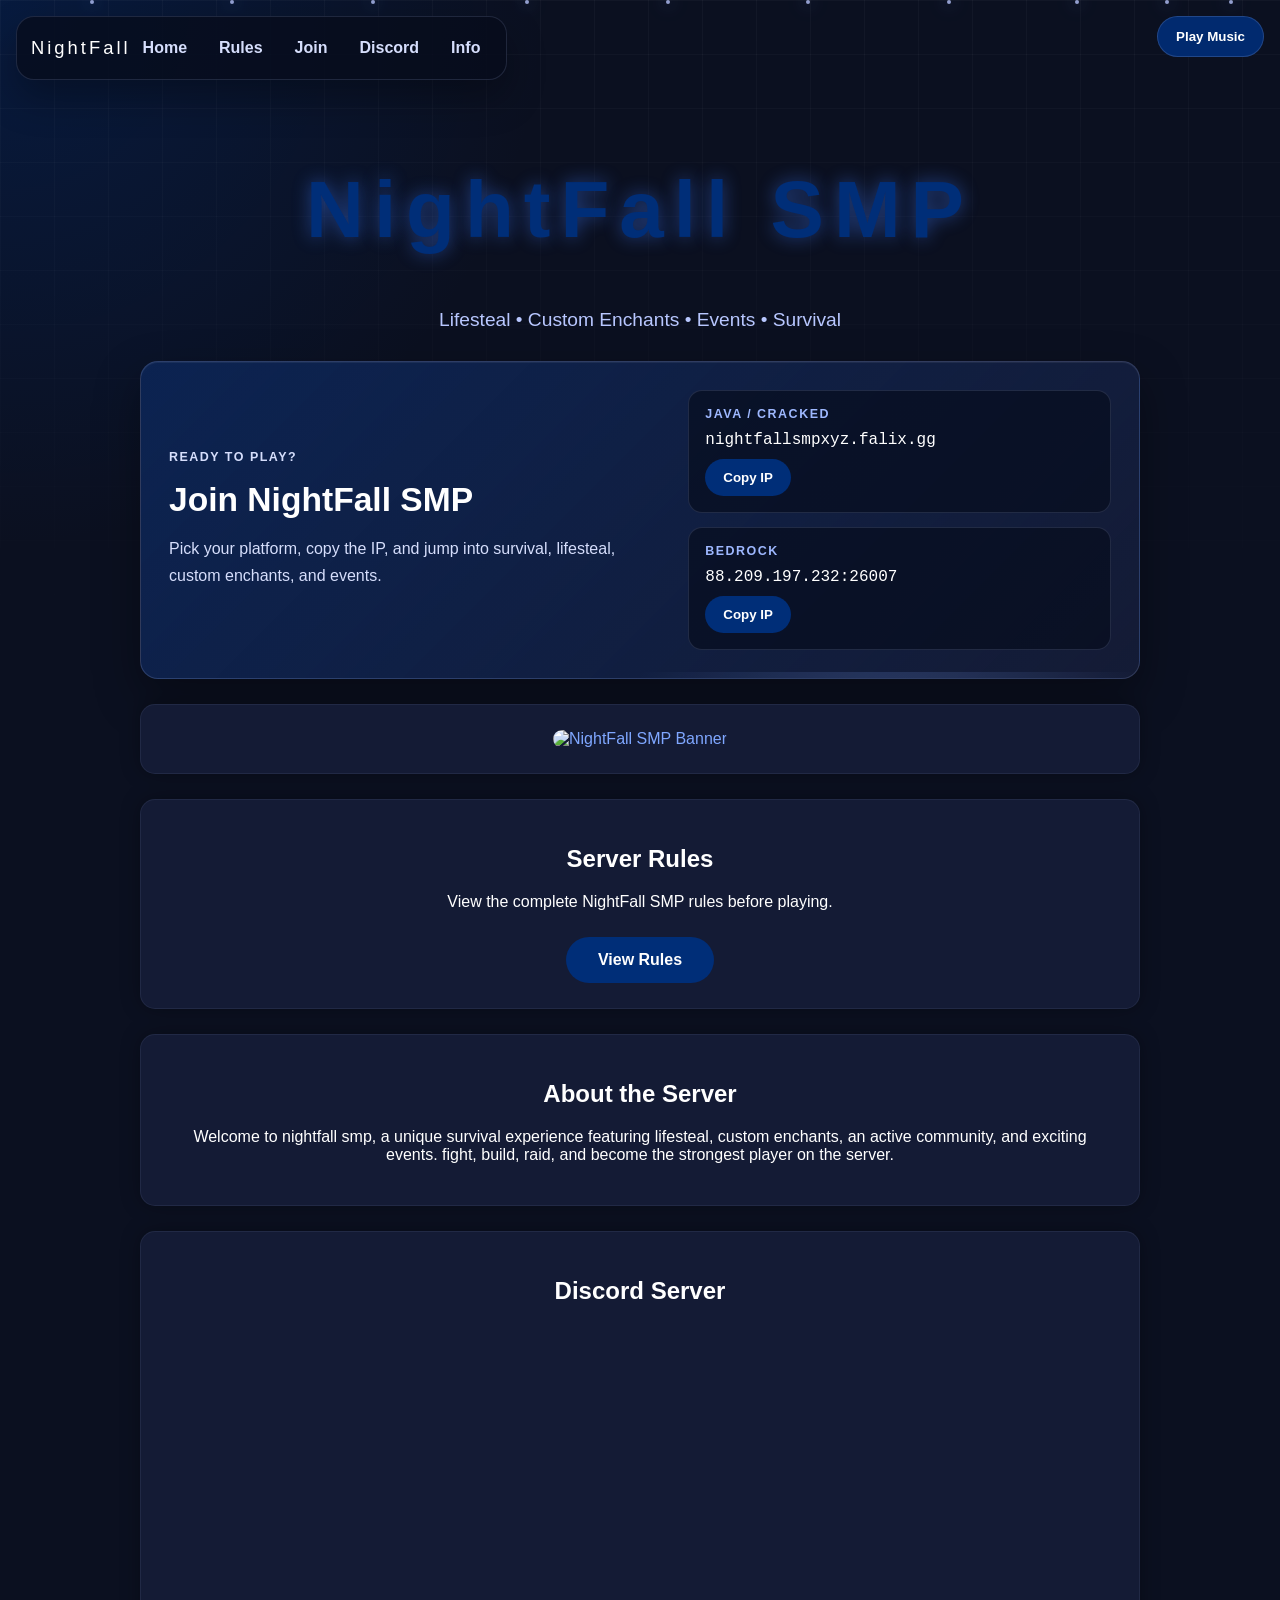
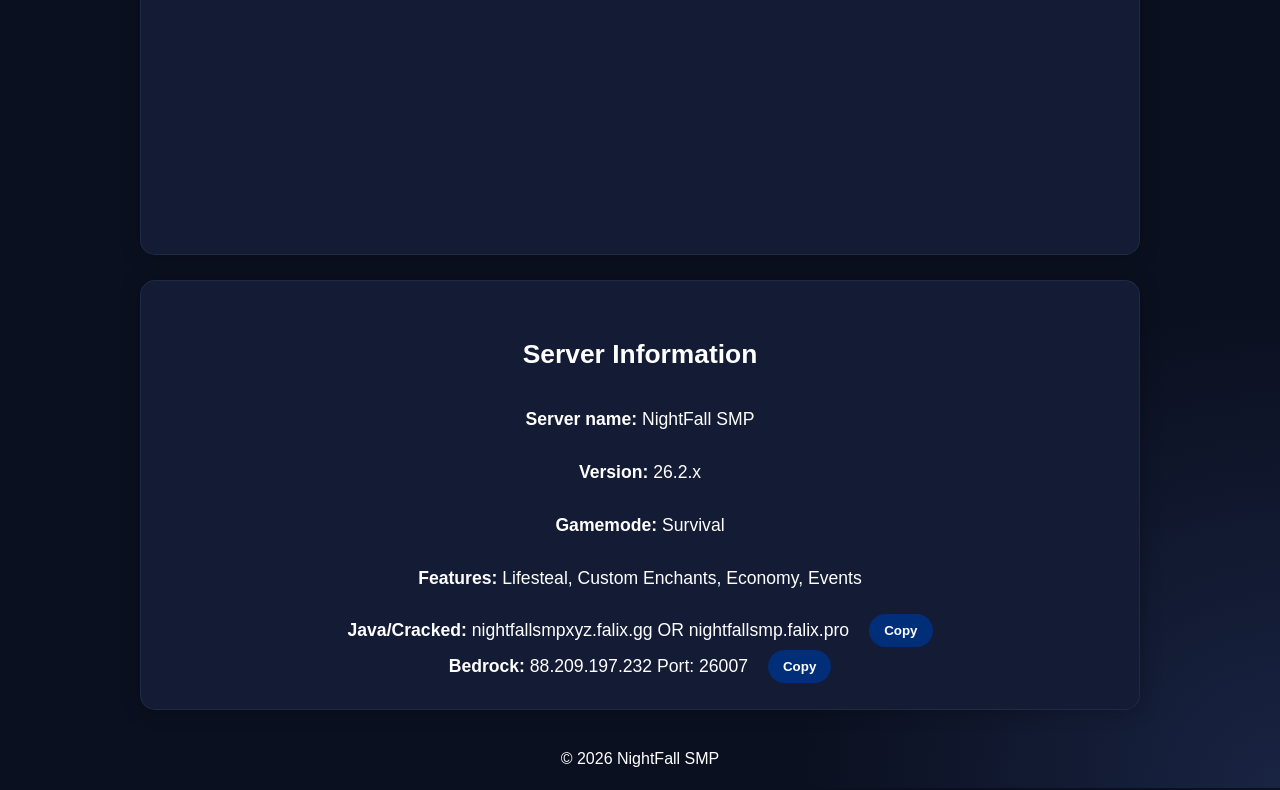
==== index.html @ 6b5ec21c "Add files via upload" ====
﻿<!DOCTYPE html>
<html lang="en">
<head>
<meta charset="UTF-8">
<meta name="viewport" content="width=device-width, initial-scale=1.0">
<title>NightFall SMP</title>

<link rel="stylesheet" href="style.css?v=4">

</head>
<body>

<div class="loader" id="loader" aria-hidden="true">
  <div class="loader-mark">NF</div>
  <div class="loader-bar"></div>
</div>

<div class="night-particles" aria-hidden="true">
  <span></span>
  <span></span>
  <span></span>
  <span></span>
  <span></span>
  <span></span>
  <span></span>
  <span></span>
  <span></span>
  <span></span>
</div>

<audio id="bg-music" loop>
  <source src="Rival.mp3" type="audio/mpeg">
</audio>

<button class="music-button" onclick="document.getElementById('bg-music').play()">
  Play Music
</button>

<nav class="site-nav">
  <a href="index.html" class="nav-brand">NightFall</a>
  <button class="nav-toggle" aria-label="Open navigation" aria-expanded="false" onclick="toggleNav(this)">
    <span></span>
    <span></span>
    <span></span>
  </button>
  <div class="nav-links" id="nav-links">
    <a href="index.html">Home</a>
    <a href="rules.html">Rules</a>
    <a href="#join">Join</a>
    <a href="#discord">Discord</a>
    <a href="#info">Info</a>
  </div>
</nav>

<div class="container">

<h1>NightFall SMP</h1>
<p class="subtitle">
Lifesteal &bull; Custom Enchants &bull; Events &bull; Survival
</p>

<div class="join-card" id="join">
  <div class="join-content">
    <p class="eyebrow">Ready to play?</p>
    <h2>Join NightFall SMP</h2>
    <p>Pick your platform, copy the IP, and jump into survival, lifesteal, custom enchants, and events.</p>
  </div>

  <div class="join-actions">
    <div class="ip-box">
      <span class="ip-label">Java / Cracked</span>
      <code>nightfallsmpxyz.falix.gg</code>
      <button class="copy-button" onclick="copyIP('nightfallsmpxyz.falix.gg', this)">Copy IP</button>
    </div>

    <div class="ip-box">
      <span class="ip-label">Bedrock</span>
      <code>88.209.197.232:26007</code>
      <button class="copy-button" onclick="copyIP('88.209.197.232:26007', this)">Copy IP</button>
    </div>
  </div>
</div>

<div class="card">

<a href="https://falixnodes.net/minecraft-servers/nightfall-smp">
<img src="https://falixnodes.net/discover/media/nightfall-smp/banner-card.png"
alt="NightFall SMP Banner">
</a>

</div>

<div class="card">

<h2>Server Rules</h2>

<p>View the complete NightFall SMP rules before playing.</p>

<a href="rules.html" class="button">View Rules</a>

</div>

<div class="card">

<h2>About the Server</h2>

<p>
Welcome to nightfall smp, a unique survival experience featuring
lifesteal, custom enchants, an active community, and exciting events.
fight, build, raid, and become the strongest player on the server.
</p>

</div>

<div class="card" id="discord">

<h2>Discord Server</h2>

<iframe
src="https://discord.com/widget?id=1506806277848825947&theme=dark"
width="350"
height="500"
allowtransparency="true"
frameborder="0"
sandbox="allow-popups allow-popups-to-escape-sandbox allow-same-origin allow-scripts">
</iframe>

</div>

<div class="card info" id="info">

<h2>Server Information</h2>

<p><strong>Server name:</strong> NightFall SMP</p>
<p><strong>Version:</strong> 26.2.x</p>
<p><strong>Gamemode:</strong> Survival</p>
<p><strong>Features:</strong> Lifesteal, Custom Enchants, Economy, Events</p>
<div class="info-ip-row">
  <p><strong>Java/Cracked:</strong> nightfallsmpxyz.falix.gg OR nightfallsmp.falix.pro</p>
  <button class="copy-button small" onclick="copyIP('nightfallsmpxyz.falix.gg', this)">Copy</button>
</div>
<div class="info-ip-row">
  <p><strong>Bedrock:</strong> 88.209.197.232 Port: 26007</p>
  <button class="copy-button small" onclick="copyIP('88.209.197.232:26007', this)">Copy</button>
</div>
</div>

<div class="footer">
&copy; 2026 NightFall SMP
</div>

</div>

<script>
window.addEventListener("load", function () {
    var loader = document.getElementById("loader");
    if (loader) {
        loader.classList.add("loaded");
    }
});

function toggleNav(button) {
    var navLinks = document.getElementById("nav-links");
    var isOpen = navLinks.classList.toggle("open");
    button.classList.toggle("open", isOpen);
    button.setAttribute("aria-expanded", isOpen);
}

function copyIP(ip, button) {
    navigator.clipboard.writeText(ip).then(function () {
        var originalText = button.textContent;
        button.textContent = "Copied!";
        button.classList.add("copied");

        setTimeout(function () {
            button.textContent = originalText;
            button.classList.remove("copied");
        }, 1600);
    });
}
</script>

</body>
</html>
---- style.css ----
﻿@font-face {
    font-family: 'ExcessV';
    src: url('Excess V.otf') format('opentype');
}

body {
    margin: 0;
    min-height: 100vh;
    background:
        radial-gradient(circle at top left, rgba(0, 46, 120, 0.35), transparent 34rem),
        radial-gradient(circle at bottom right, rgba(75, 105, 190, 0.22), transparent 30rem),
        #0b1020;
    color: white;
    font-family: Arial, sans-serif;
    text-align: center;
    overflow-x: hidden;
    animation: pageFade 700ms ease-out both;
}

html {
    scroll-behavior: smooth;
}

body::before {
    content: "";
    position: fixed;
    inset: 0;
    pointer-events: none;
    background-image:
        linear-gradient(rgba(255,255,255,0.04) 1px, transparent 1px),
        linear-gradient(90deg, rgba(255,255,255,0.04) 1px, transparent 1px);
    background-size: 54px 54px;
    mask-image: linear-gradient(to bottom, rgba(0,0,0,0.8), transparent 75%);
    animation: driftGrid 18s linear infinite;
}

.loader {
    position: fixed;
    inset: 0;
    z-index: 100;
    display: grid;
    place-items: center;
    gap: 18px;
    align-content: center;
    background:
        radial-gradient(circle at center, rgba(0, 46, 120, 0.34), transparent 26rem),
        #070c1c;
    opacity: 1;
    visibility: visible;
    transition: opacity 500ms ease, visibility 500ms ease;
}

.loader.loaded {
    opacity: 0;
    visibility: hidden;
}

.loader-mark {
    display: grid;
    place-items: center;
    width: 92px;
    height: 92px;
    border-radius: 50%;
    border: 1px solid rgba(184, 199, 255, 0.24);
    color: #d6defc;
    font-family: 'ExcessV', sans-serif;
    font-size: 2rem;
    letter-spacing: 4px;
    box-shadow: 0 0 42px rgba(65, 124, 255, 0.36);
    animation: loaderPulse 1.2s ease-in-out infinite;
}

.loader-bar {
    width: min(220px, 54vw);
    height: 4px;
    border-radius: 999px;
    background: rgba(184, 199, 255, 0.16);
    overflow: hidden;
}

.loader-bar::after {
    content: "";
    display: block;
    width: 45%;
    height: 100%;
    border-radius: inherit;
    background: linear-gradient(90deg, transparent, #7fa7ff, transparent);
    animation: loaderSweep 1s ease-in-out infinite;
}

.night-particles {
    position: fixed;
    inset: 0;
    z-index: -1;
    pointer-events: none;
    overflow: hidden;
}

.night-particles span {
    position: absolute;
    width: 4px;
    height: 4px;
    border-radius: 50%;
    background: rgba(184, 199, 255, 0.78);
    box-shadow: 0 0 18px rgba(127, 167, 255, 0.95);
    animation: floatParticle 12s linear infinite;
}

.night-particles span:nth-child(1) {
    left: 7%;
    animation-delay: 0s;
    animation-duration: 13s;
}

.night-particles span:nth-child(2) {
    left: 18%;
    animation-delay: 2s;
    animation-duration: 16s;
}

.night-particles span:nth-child(3) {
    left: 29%;
    animation-delay: 5s;
    animation-duration: 12s;
}

.night-particles span:nth-child(4) {
    left: 41%;
    animation-delay: 1s;
    animation-duration: 18s;
}

.night-particles span:nth-child(5) {
    left: 52%;
    animation-delay: 7s;
    animation-duration: 14s;
}

.night-particles span:nth-child(6) {
    left: 63%;
    animation-delay: 3s;
    animation-duration: 17s;
}

.night-particles span:nth-child(7) {
    left: 74%;
    animation-delay: 6s;
    animation-duration: 13s;
}

.night-particles span:nth-child(8) {
    left: 84%;
    animation-delay: 4s;
    animation-duration: 19s;
}

.night-particles span:nth-child(9) {
    left: 91%;
    animation-delay: 8s;
    animation-duration: 15s;
}

.night-particles span:nth-child(10) {
    left: 96%;
    animation-delay: 10s;
    animation-duration: 20s;
}

.container {
    max-width: 1000px;
    margin: auto;
    padding: 110px 20px 20px;
    position: relative;
    z-index: 1;
}

.site-nav {
    position: fixed;
    top: 16px;
    left: 16px;
    z-index: 20;
    display: flex;
    align-items: center;
    justify-content: space-between;
    width: fit-content;
    max-width: calc(100% - 190px);
    padding: 12px 14px;
    border: 1px solid rgba(184, 199, 255, 0.14);
    border-radius: 18px;
    background: rgba(7, 12, 28, 0.78);
    box-shadow: 0 18px 38px rgba(0,0,0,0.3);
    backdrop-filter: blur(14px);
    animation: fadeUp 700ms ease-out 220ms both;
}

.nav-brand {
    color: white;
    font-family: 'ExcessV', sans-serif;
    font-size: 1.15rem;
    letter-spacing: 3px;
}

.nav-links {
    display: flex;
    align-items: center;
    flex-wrap: wrap;
    gap: 8px;
}

.nav-links a {
    color: #d6defc;
    padding: 10px 12px;
    border-radius: 999px;
    font-weight: bold;
    transition: background 180ms ease, color 180ms ease, transform 180ms ease;
}

.nav-links a:hover {
    color: white;
    background: rgba(127, 167, 255, 0.12);
    text-decoration: none;
    transform: translateY(-1px);
}

.nav-toggle {
    display: none;
    width: 44px;
    height: 40px;
    border: 0;
    border-radius: 12px;
    background: rgba(127, 167, 255, 0.12);
    cursor: pointer;
}

.nav-toggle span {
    display: block;
    width: 20px;
    height: 2px;
    margin: 5px auto;
    border-radius: 999px;
    background: white;
    transition: transform 180ms ease, opacity 180ms ease;
}

.nav-toggle.open span:nth-child(1) {
    transform: translateY(7px) rotate(45deg);
}

.nav-toggle.open span:nth-child(2) {
    opacity: 0;
}

.nav-toggle.open span:nth-child(3) {
    transform: translateY(-7px) rotate(-45deg);
}

h1 {
    font-family: 'ExcessV', sans-serif;
    font-size: 5rem;
    color: #002e78;
    letter-spacing: 10px;
    text-shadow: 0 0 18px rgba(65, 124, 255, 0.45);
    animation: titleRise 800ms ease-out both, titleGlow 3.4s ease-in-out infinite;
}

.subtitle {
    color: #b8c7ff;
    font-size: 1.2rem;
    margin-bottom: 30px;
    animation: fadeUp 800ms ease-out 180ms both;
}

.join-card {
    display: grid;
    grid-template-columns: minmax(0, 1fr) minmax(280px, 0.85fr);
    gap: 22px;
    align-items: center;
    margin-bottom: 25px;
    padding: 28px;
    border-radius: 18px;
    background:
        linear-gradient(135deg, rgba(0, 46, 120, 0.42), rgba(20, 27, 53, 0.94)),
        #141b35;
    border: 1px solid rgba(184, 199, 255, 0.18);
    box-shadow: 0 18px 45px rgba(0,0,0,0.35), inset 0 1px 0 rgba(255,255,255,0.06);
    text-align: left;
    animation: cardIn 700ms ease-out 250ms both;
    overflow: hidden;
    position: relative;
}

.join-card::after {
    content: "";
    position: absolute;
    inset: auto -15% -55% 35%;
    height: 180px;
    background: radial-gradient(circle, rgba(127, 167, 255, 0.24), transparent 65%);
    animation: pulseOrb 4.5s ease-in-out infinite;
}

.join-content,
.join-actions {
    position: relative;
    z-index: 1;
}

.join-content h2 {
    margin: 6px 0 10px;
    font-size: 2.1rem;
}

.join-content p {
    color: #d6defc;
    line-height: 1.7;
}

.eyebrow,
.ip-label {
    color: #9eb8ff;
    font-size: 0.78rem;
    font-weight: bold;
    letter-spacing: 0.12em;
    text-transform: uppercase;
}

.join-actions {
    display: grid;
    gap: 14px;
}

.ip-box {
    display: grid;
    gap: 10px;
    padding: 16px;
    border-radius: 14px;
    background: rgba(7, 12, 28, 0.68);
    border: 1px solid rgba(184, 199, 255, 0.14);
}

.ip-box code {
    color: white;
    font-size: 1rem;
    word-break: break-word;
}

.card {
    background: #141b35;
    border-radius: 15px;
    padding: 25px;
    margin-bottom: 25px;
    box-shadow: 0 0 20px rgba(0,0,0,0.3);
    border: 1px solid rgba(184, 199, 255, 0.08);
    text-align: center;
    animation: cardIn 700ms ease-out both;
    transition: transform 220ms ease, box-shadow 220ms ease, border-color 220ms ease;
}

.card:nth-of-type(1) {
    animation-delay: 260ms;
}

.card:nth-of-type(2) {
    animation-delay: 380ms;
}

.card:nth-of-type(3) {
    animation-delay: 500ms;
}

.card:nth-of-type(4) {
    animation-delay: 620ms;
}

.card:nth-of-type(5) {
    animation-delay: 740ms;
}

.card:hover {
    transform: translateY(-6px);
    border-color: rgba(184, 199, 255, 0.2);
    box-shadow: 0 16px 35px rgba(0,0,0,0.38), 0 0 28px rgba(0,46,120,0.18);
}

img {
    max-width: 100%;
    border-radius: 12px;
    transition: transform 260ms ease, filter 260ms ease;
}

a:hover img {
    transform: scale(1.025);
    filter: brightness(1.08);
}

iframe {
    border-radius: 12px;
    max-width: 100%;
}

.info {
    line-height: 2;
    font-size: 1.1rem;
}

.footer {
    margin-top: 40px;
    opacity: 0.7;
    animation: fadeUp 700ms ease-out 850ms both;
}

.button {
    display: inline-block;
    padding: 14px 32px;
    background: #002e78;
    color: white;
    text-decoration: none;
    border-radius: 999px;
    font-weight: bold;
    margin-top: 10px;
    border: 0;
    cursor: pointer;
    box-shadow: 0 0 0 rgba(67, 126, 255, 0);
    transition: transform 180ms ease, box-shadow 180ms ease, background 180ms ease;
}

.button:hover,
.music-button:hover,
.copy-button:hover {
    background: #0b4fb8;
    box-shadow: 0 10px 24px rgba(0, 46, 120, 0.35);
    text-decoration: none;
    transform: translateY(-2px);
}

.music-button {
    position: fixed;
    top: 16px;
    right: 16px;
    z-index: 25;
    padding: 12px 18px;
    background: rgba(0, 46, 120, 0.9);
    color: white;
    border: 1px solid rgba(184, 199, 255, 0.18);
    border-radius: 999px;
    cursor: pointer;
    font-weight: bold;
    backdrop-filter: blur(10px);
    animation: fadeUp 700ms ease-out 500ms both;
    transition: transform 180ms ease, box-shadow 180ms ease, background 180ms ease;
}

.copy-button {
    width: fit-content;
    padding: 11px 18px;
    background: #002e78;
    color: white;
    border: 0;
    border-radius: 999px;
    cursor: pointer;
    font-weight: bold;
    transition: transform 180ms ease, box-shadow 180ms ease, background 180ms ease;
}

.copy-button.small {
    flex: 0 0 auto;
    padding: 9px 15px;
    margin-left: 12px;
}

.copy-button.copied {
    background: #1f9d61;
}

.info-ip-row {
    display: flex;
    align-items: center;
    justify-content: center;
    gap: 8px;
    flex-wrap: wrap;
}

.info-ip-row p {
    margin: 0;
}

.rules-hero {
    margin-bottom: 25px;
    padding: 30px;
    border-radius: 18px;
    background:
        linear-gradient(135deg, rgba(0, 46, 120, 0.45), rgba(20, 27, 53, 0.9)),
        #141b35;
    border: 1px solid rgba(184, 199, 255, 0.16);
    box-shadow: 0 18px 45px rgba(0,0,0,0.35);
    animation: cardIn 700ms ease-out 250ms both;
}

.rules-hero h2 {
    margin: 8px 0;
    font-size: 2.2rem;
}

.rules-hero p {
    max-width: 640px;
    margin: 0 auto 16px;
    color: #d6defc;
    line-height: 1.7;
}

.rules-hero span {
    display: inline-block;
    padding: 8px 13px;
    border-radius: 999px;
    background: rgba(7, 12, 28, 0.62);
    color: #b8c7ff;
    font-size: 0.9rem;
}

.rules-card {
    text-align: left;
}

.rules-card h2 {
    text-align: center;
    margin-top: 0;
}

.rules-card ol {
    display: grid;
    gap: 14px;
    padding-left: 0;
    list-style: none;
    counter-reset: rules;
}

.rules-card ol > li {
    position: relative;
    padding: 18px 18px 18px 64px;
    border-radius: 14px;
    background: rgba(7, 12, 28, 0.52);
    border: 1px solid rgba(184, 199, 255, 0.1);
    counter-increment: rules;
}

.rules-card ol > li::before {
    content: counter(rules);
    position: absolute;
    top: 16px;
    left: 18px;
    display: grid;
    place-items: center;
    width: 30px;
    height: 30px;
    border-radius: 50%;
    background: #002e78;
    color: white;
    font-weight: bold;
    box-shadow: 0 0 18px rgba(0, 46, 120, 0.45);
}

.rules-card ul {
    padding-left: 20px;
    color: #d6defc;
}

.card ol {
    line-height: 1.8;
    text-align: left;
}

.card ul {
    margin-top: 8px;
    margin-bottom: 12px;
}

.card li {
    margin-bottom: 10px;
}

a {
    color: #7fa7ff;
    text-decoration: none;
}

a:hover {
    text-decoration: underline;
}

@keyframes pageFade {
    from {
        opacity: 0;
    }
    to {
        opacity: 1;
    }
}

@keyframes titleRise {
    from {
        opacity: 0;
        transform: translateY(22px) scale(0.96);
    }
    to {
        opacity: 1;
        transform: translateY(0) scale(1);
    }
}

@keyframes titleGlow {
    0%, 100% {
        text-shadow: 0 0 16px rgba(65, 124, 255, 0.35);
    }
    50% {
        text-shadow: 0 0 28px rgba(65, 124, 255, 0.72);
    }
}

@keyframes fadeUp {
    from {
        opacity: 0;
        transform: translateY(14px);
    }
    to {
        opacity: 1;
        transform: translateY(0);
    }
}

@keyframes cardIn {
    from {
        opacity: 0;
        transform: translateY(28px);
    }
    to {
        opacity: 1;
        transform: translateY(0);
    }
}

@keyframes driftGrid {
    from {
        background-position: 0 0;
    }
    to {
        background-position: 54px 54px;
    }
}

@keyframes loaderPulse {
    0%, 100% {
        transform: scale(1);
        opacity: 0.84;
    }
    50% {
        transform: scale(1.07);
        opacity: 1;
    }
}

@keyframes loaderSweep {
    from {
        transform: translateX(-110%);
    }
    to {
        transform: translateX(240%);
    }
}

@keyframes floatParticle {
    from {
        opacity: 0;
        transform: translateY(110vh) scale(0.65);
    }
    15% {
        opacity: 1;
    }
    80% {
        opacity: 0.8;
    }
    to {
        opacity: 0;
        transform: translateY(-12vh) scale(1.25);
    }
}

@keyframes pulseOrb {
    0%, 100% {
        opacity: 0.55;
        transform: scale(1);
    }
    50% {
        opacity: 0.9;
        transform: scale(1.12);
    }
}

@media (max-width: 700px) {
    h1 {
        font-size: 3rem;
        letter-spacing: 4px;
    }

    .join-card {
        grid-template-columns: 1fr;
        padding: 22px;
        text-align: center;
    }

    .copy-button {
        justify-self: center;
    }

    .music-button {
        top: 16px;
        right: 16px;
        padding: 10px 14px;
        font-size: 0.82rem;
    }

    .container {
        padding: 104px 16px 16px;
    }

    .site-nav {
        top: 16px;
        align-items: flex-start;
        border-radius: 16px;
        left: 16px;
        width: calc(100% - 142px);
        max-width: none;
        min-height: 40px;
        padding: 10px;
    }

    .nav-brand {
        font-size: 0.95rem;
        letter-spacing: 2px;
        line-height: 40px;
    }

    .nav-toggle {
        display: block;
    }

    .nav-links {
        position: absolute;
        top: calc(100% + 10px);
        left: 0;
        right: 0;
        display: grid;
        gap: 6px;
        padding: 10px;
        border: 1px solid rgba(184, 199, 255, 0.14);
        border-radius: 16px;
        background: rgba(7, 12, 28, 0.94);
        box-shadow: 0 18px 38px rgba(0,0,0,0.3);
        opacity: 0;
        pointer-events: none;
        transform: translateY(-8px);
        transition: opacity 180ms ease, transform 180ms ease;
    }

    .nav-links.open {
        opacity: 1;
        pointer-events: auto;
        transform: translateY(0);
    }

    .nav-links a {
        text-align: left;
    }

    .info-ip-row {
        display: grid;
    }

    .copy-button.small {
        margin-left: 0;
        justify-self: center;
    }

    .rules-hero {
        padding: 22px;
    }

    .rules-card ol > li {
        padding: 60px 16px 16px;
    }

    .rules-card ol > li::before {
        top: 16px;
        left: 16px;
    }
}

@media (prefers-reduced-motion: reduce) {
    *,
    *::before,
    *::after {
        animation-duration: 1ms !important;
        animation-iteration-count: 1 !important;
        scroll-behavior: auto !important;
        transition-duration: 1ms !important;
    }
}

.gallery-hero {
    margin-bottom: 25px;
    padding: 30px;
    border-radius: 18px;
    background:
        linear-gradient(135deg, rgba(0, 46, 120, 0.45), rgba(20, 27, 53, 0.9)),
        #141b35;
    border: 1px solid rgba(184, 199, 255, 0.16);
    box-shadow: 0 18px 45px rgba(0,0,0,0.35);
    animation: cardIn 700ms ease-out 250ms both;
}

.gallery-hero h2 {
    margin: 8px 0;
    font-size: 2.2rem;
}

.gallery-hero p {
    max-width: 650px;
    margin: 0 auto;
    color: #d6defc;
    line-height: 1.7;
}

.gallery-grid {
    display: grid;
    grid-template-columns: repeat(2, minmax(0, 1fr));
    gap: 18px;
    margin-bottom: 26px;
}

.gallery-card {
    position: relative;
    min-height: 260px;
    overflow: hidden;
    border-radius: 16px;
    border: 1px solid rgba(184, 199, 255, 0.12);
    background: #141b35;
    box-shadow: 0 16px 35px rgba(0,0,0,0.32);
    animation: cardIn 700ms ease-out both;
}

.gallery-card.featured {
    grid-column: 1 / -1;
    min-height: 420px;
}

.gallery-card img {
    width: 100%;
    height: 100%;
    object-fit: cover;
    display: block;
    border-radius: 0;
}

.gallery-card span {
    position: absolute;
    left: 16px;
    bottom: 16px;
    padding: 9px 13px;
    border-radius: 999px;
    background: rgba(7, 12, 28, 0.78);
    color: white;
    font-weight: bold;
    backdrop-filter: blur(10px);
}

.gallery-card:hover {
    text-decoration: none;
}

.gallery-card:hover img {
    transform: scale(1.035);
    filter: brightness(1.08);
}

@media (max-width: 700px) {
    .gallery-hero {
        padding: 22px;
    }

    .gallery-grid {
        grid-template-columns: 1fr;
    }

    .gallery-card,
    .gallery-card.featured {
        grid-column: auto;
        min-height: 240px;
    }
}
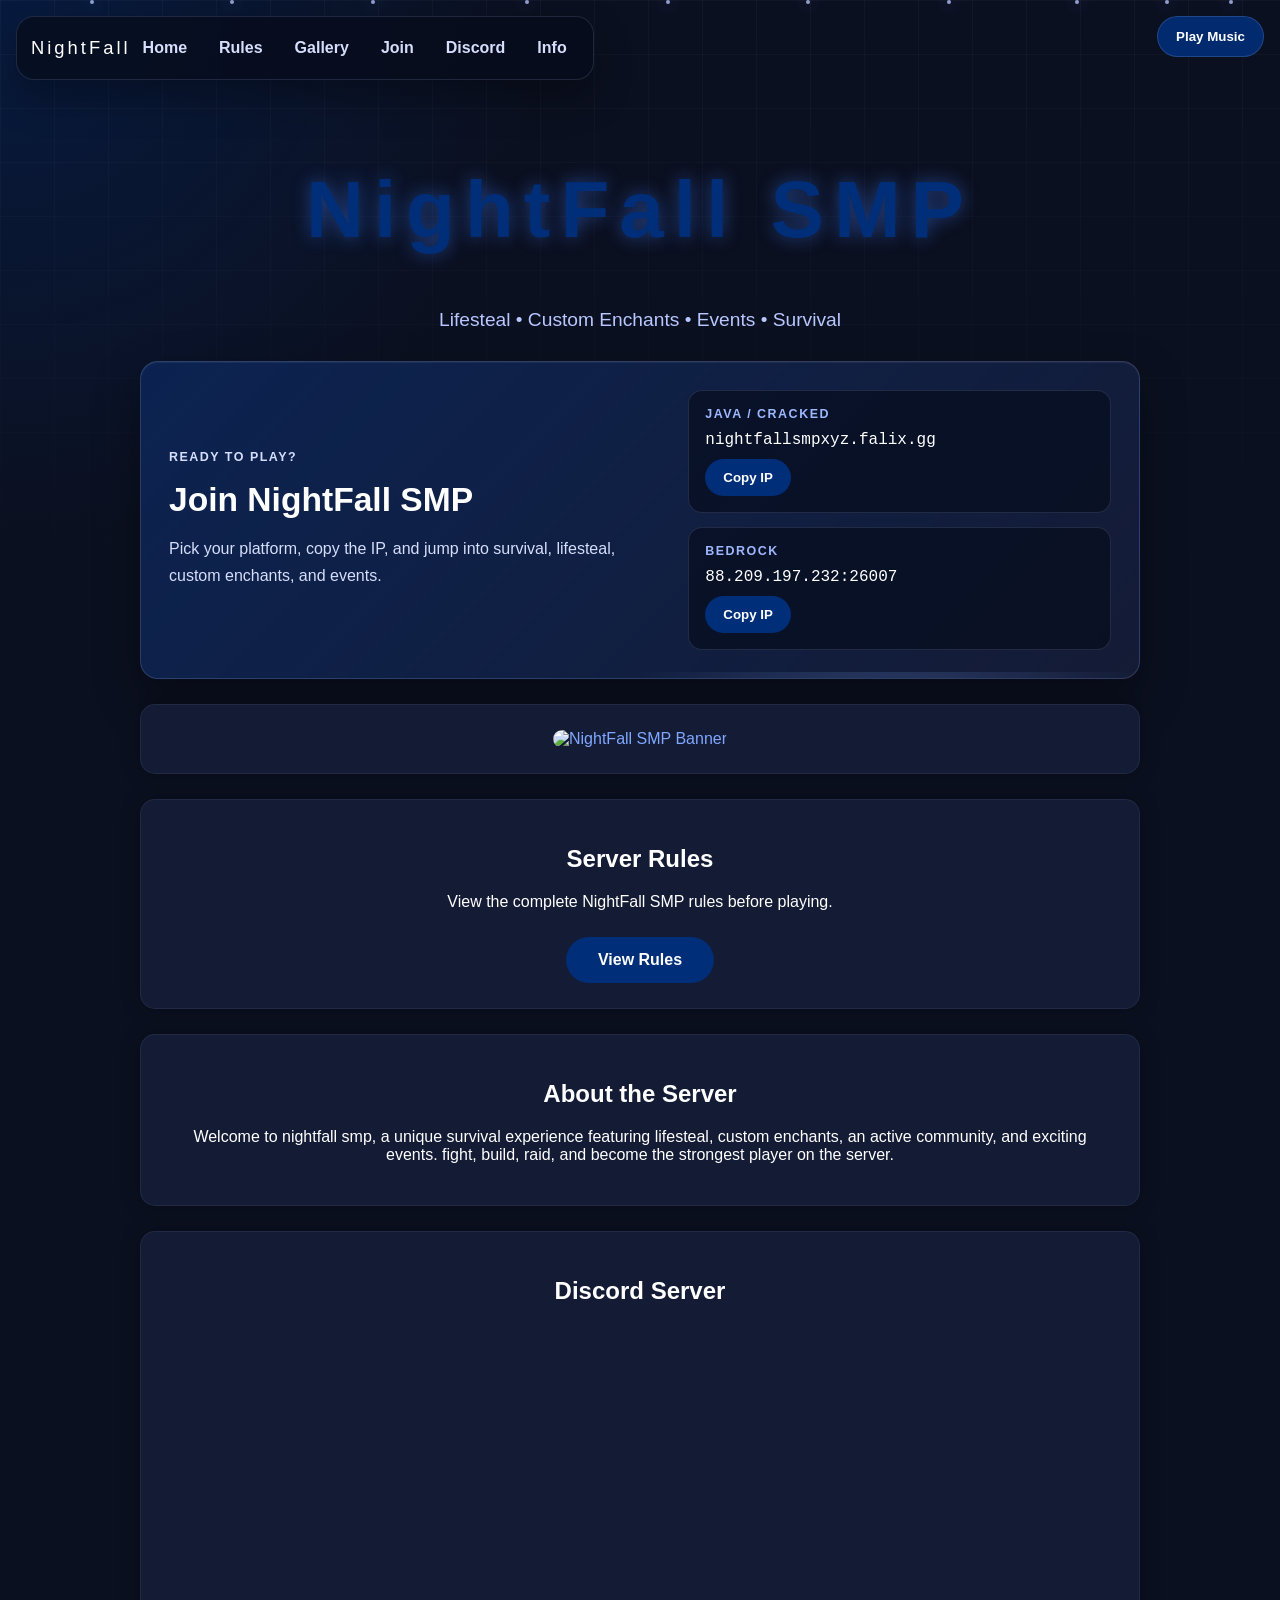
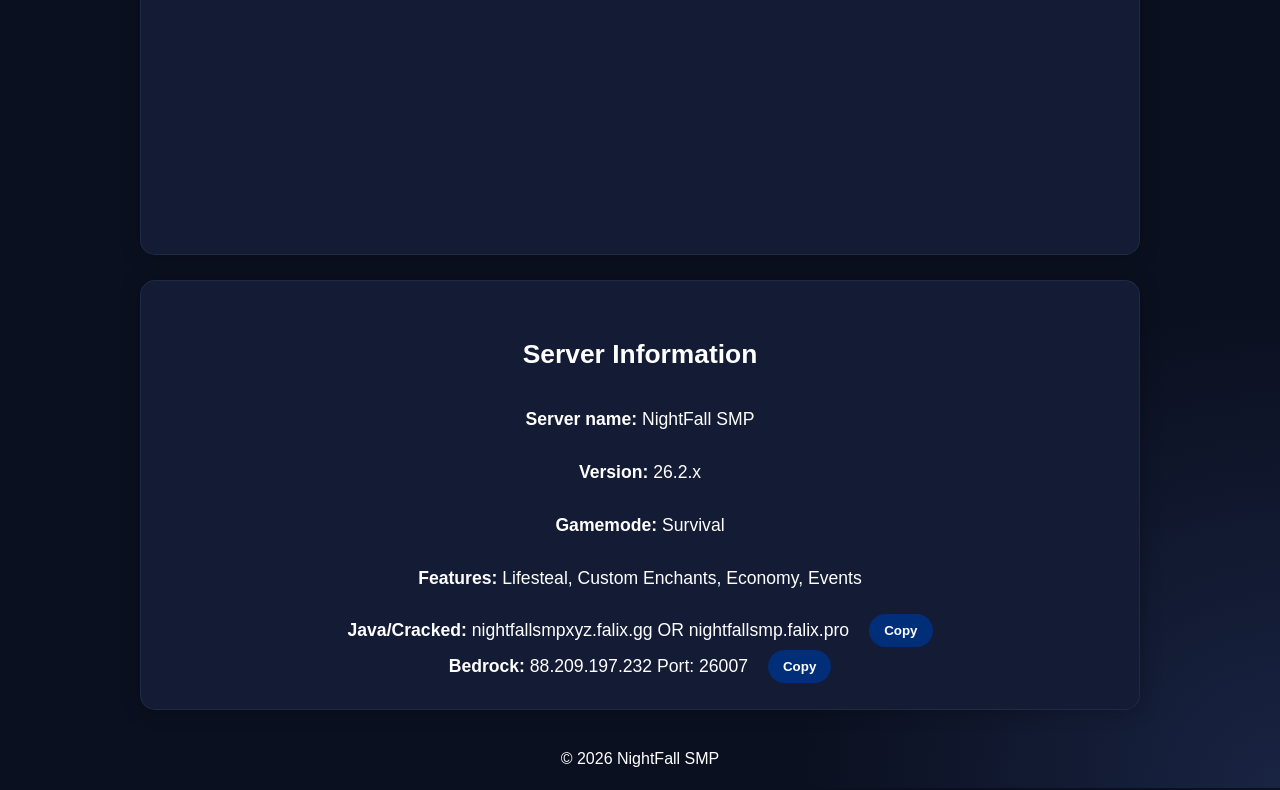
==== commit 99b5cb1f: "Add files via upload" ====
--- a/index.html
+++ b/index.html
@@ -46,6 +46,7 @@
   <div class="nav-links" id="nav-links">
     <a href="index.html">Home</a>
     <a href="rules.html">Rules</a>
+    <a href="gallery.html">Gallery</a>
     <a href="#join">Join</a>
     <a href="#discord">Discord</a>
     <a href="#info">Info</a>
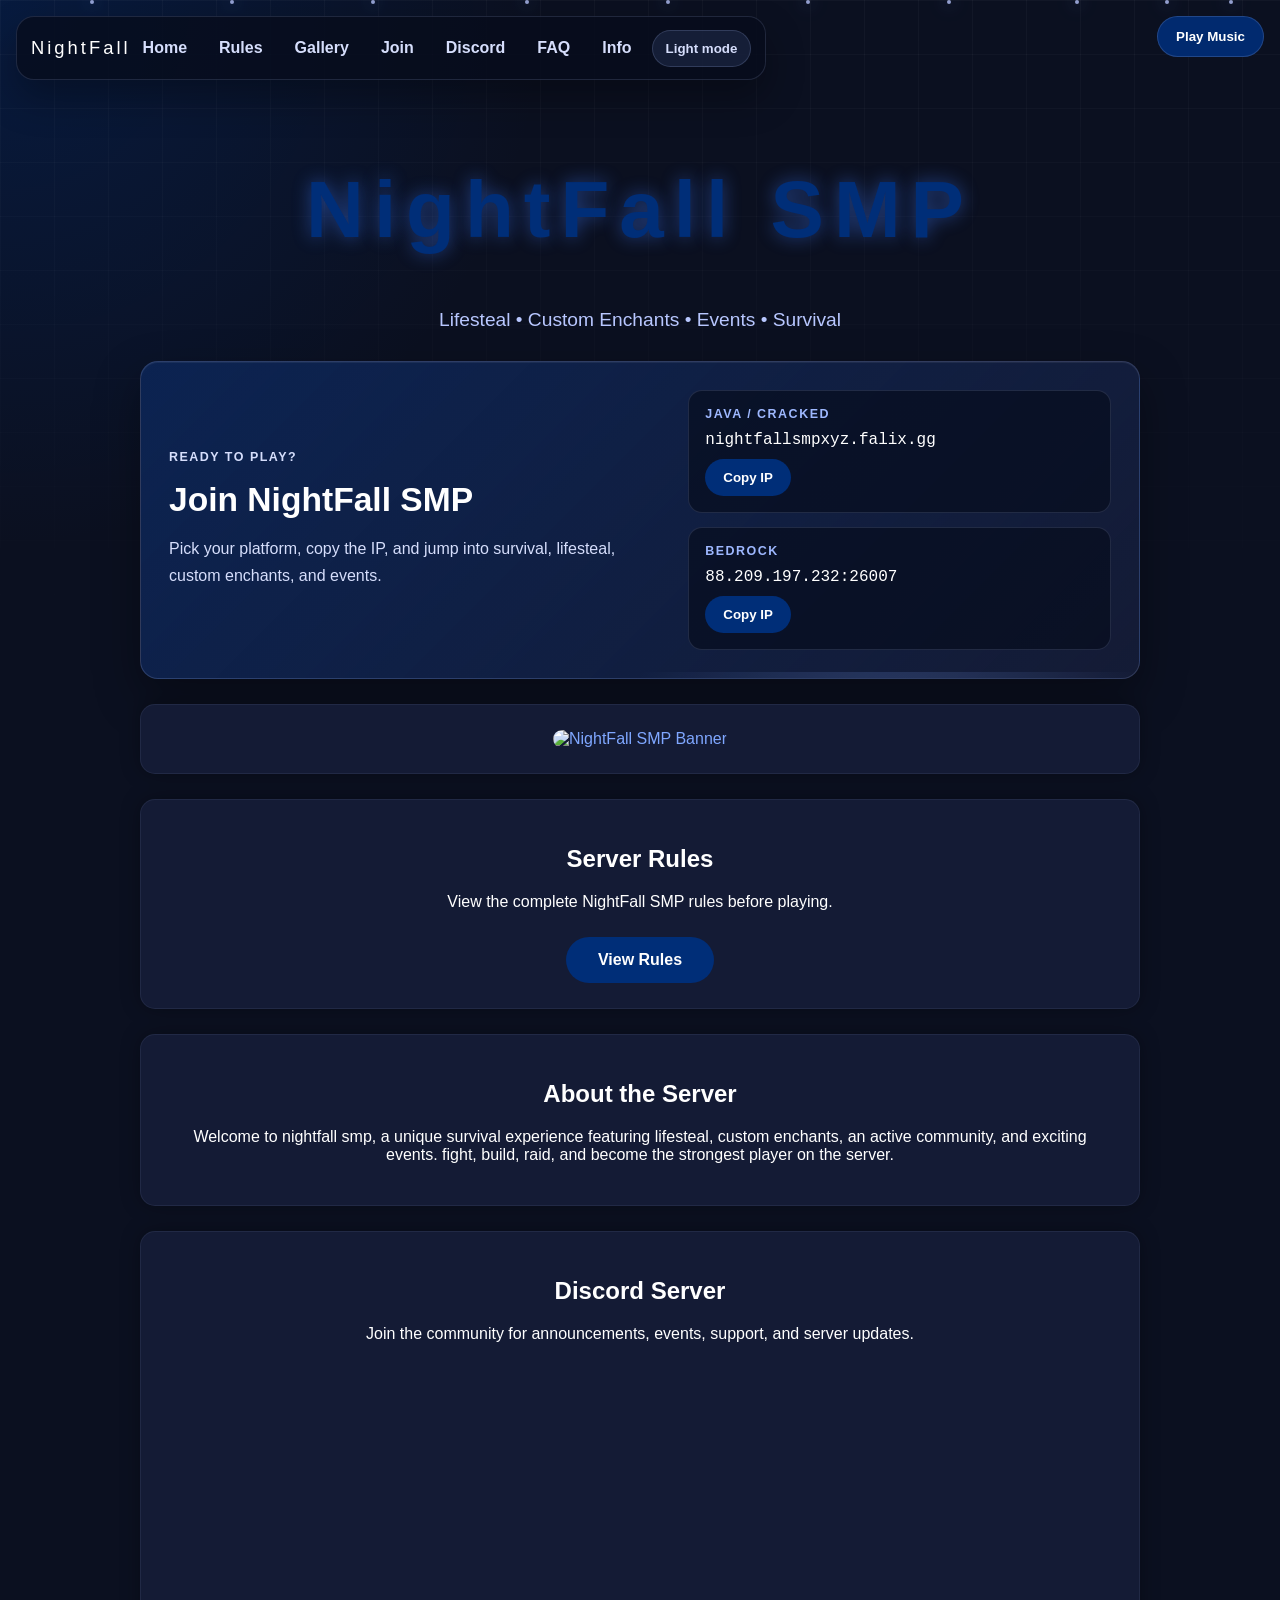
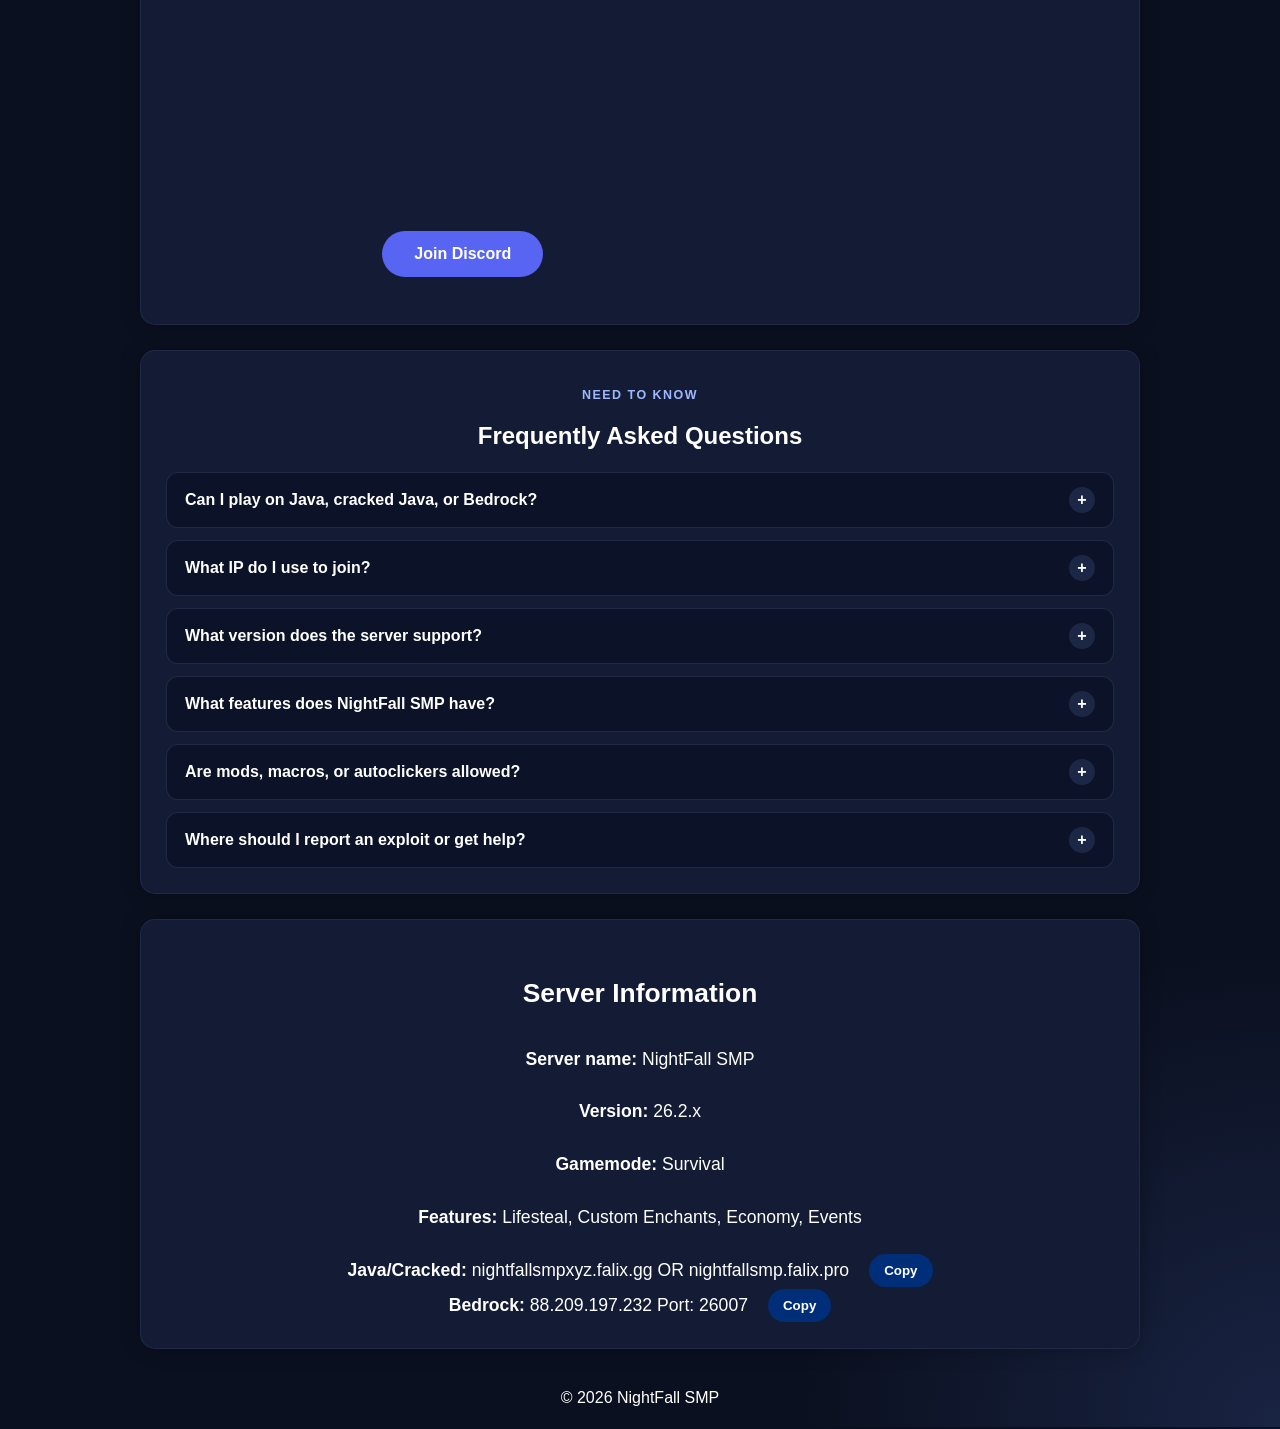
==== commit 86228ca1: "Add files via upload" ====
--- a/index.html
+++ b/index.html
@@ -2,10 +2,11 @@
 <html lang="en">
 <head>
 <meta charset="UTF-8">
-<meta name="viewport" content="width=device-width, initial-scale=1.0">
+    <meta name="viewport" content="width=device-width, initial-scale=1.0">
+    <link rel="icon" type="image/png" href="favicon.png">
 <title>NightFall SMP</title>
 
-<link rel="stylesheet" href="style.css?v=4">
+<link rel="stylesheet" href="style.css?v=5">
 
 </head>
 <body>
@@ -49,8 +50,10 @@
     <a href="gallery.html">Gallery</a>
     <a href="#join">Join</a>
     <a href="#discord">Discord</a>
+    <a href="#faq">FAQ</a>
     <a href="#info">Info</a>
   </div>
+  <button class="theme-toggle" type="button" onclick="toggleTheme(this)" aria-label="Switch to light theme">Light mode</button>
 </nav>
 
 <div class="container">
@@ -117,7 +120,12 @@
 
 <h2>Discord Server</h2>
 
+<p>Join the community for announcements, events, support, and server updates.</p>
+
+<a href="https://discord.gg/7A5yrrVJGs" class="button discord-button" target="_blank" rel="noopener">Join Discord</a>
+
 <iframe
+id="discord-widget"
 src="https://discord.com/widget?id=1506806277848825947&theme=dark"
 width="350"
 height="500"
@@ -128,6 +136,43 @@
 
 </div>
 
+<div class="card faq-section" id="faq">
+  <p class="eyebrow">Need to know</p>
+  <h2>Frequently Asked Questions</h2>
+
+  <div class="faq-list">
+    <details>
+      <summary>Can I play on Java, cracked Java, or Bedrock?</summary>
+      <p>Yes. NightFall SMP supports Java, cracked Java, and Bedrock players.</p>
+    </details>
+
+    <details>
+      <summary>What IP do I use to join?</summary>
+      <p>Java and cracked players can use <code>nightfallsmpxyz.falix.gg</code>. Bedrock players can use <code>88.209.197.232</code> with port <code>26007</code>.</p>
+    </details>
+
+    <details>
+      <summary>What version does the server support?</summary>
+      <p>The server information currently lists version 26.2.x.</p>
+    </details>
+
+    <details>
+      <summary>What features does NightFall SMP have?</summary>
+      <p>The server includes survival, lifesteal, custom enchants, an economy, community events, PvP, building, and raiding.</p>
+    </details>
+
+    <details>
+      <summary>Are mods, macros, or autoclickers allowed?</summary>
+      <p>Disallowed modifications, macros, autoclickers, double-binding, X-Ray, and external programs that change keyboard repeat behavior are not allowed. Check the full rules before playing.</p>
+    </details>
+
+    <details>
+      <summary>Where should I report an exploit or get help?</summary>
+      <p>Join the Discord and report exploits through a Senior Inquiry ticket. Do not use an exploit or intentionally lower server performance.</p>
+    </details>
+  </div>
+</div>
+
 <div class="card info" id="info">
 
 <h2>Server Information</h2>
@@ -167,6 +212,29 @@
     button.setAttribute("aria-expanded", isOpen);
 }
 
+function applyTheme(theme) {
+    document.documentElement.setAttribute("data-theme", theme);
+    localStorage.setItem("nightfall-theme", theme);
+
+    document.querySelectorAll(".theme-toggle").forEach(function (button) {
+        var isLight = theme === "light";
+        button.textContent = isLight ? "Dark mode" : "Light mode";
+        button.setAttribute("aria-label", isLight ? "Switch to dark theme" : "Switch to light theme");
+    });
+
+    var widget = document.getElementById("discord-widget");
+    if (widget) {
+        widget.src = "https://discord.com/widget?id=1506806277848825947&theme=" + (theme === "light" ? "light" : "dark");
+    }
+}
+
+function toggleTheme() {
+    var currentTheme = document.documentElement.getAttribute("data-theme") || "dark";
+    applyTheme(currentTheme === "dark" ? "light" : "dark");
+}
+
+applyTheme(localStorage.getItem("nightfall-theme") || "dark");
+
 function copyIP(ip, button) {
     navigator.clipboard.writeText(ip).then(function () {
         var originalText = button.textContent;
--- a/style.css
+++ b/style.css
@@ -232,6 +232,26 @@
     cursor: pointer;
 }
 
+.theme-toggle {
+    flex: 0 0 auto;
+    min-width: 96px;
+    margin-left: 8px;
+    padding: 10px 13px;
+    border: 1px solid rgba(184, 199, 255, 0.18);
+    border-radius: 999px;
+    background: rgba(127, 167, 255, 0.12);
+    color: #d6defc;
+    font-weight: bold;
+    cursor: pointer;
+    transition: background 180ms ease, color 180ms ease, transform 180ms ease;
+}
+
+.theme-toggle:hover {
+    color: white;
+    background: rgba(127, 167, 255, 0.22);
+    transform: translateY(-1px);
+}
+
 .nav-toggle span {
     display: block;
     width: 20px;
@@ -483,6 +503,182 @@
     margin: 0;
 }
 
+.discord-button {
+    margin: 0 0 22px;
+    background: #5865f2;
+}
+
+.discord-button:hover {
+    background: #4752c4;
+}
+
+.faq-section {
+    text-align: left;
+}
+
+.faq-section > h2,
+.faq-section > .eyebrow {
+    text-align: center;
+}
+
+.faq-list {
+    display: grid;
+    gap: 12px;
+    margin-top: 22px;
+}
+
+.faq-list details {
+    border: 1px solid rgba(184, 199, 255, 0.12);
+    border-radius: 12px;
+    background: rgba(7, 12, 28, 0.52);
+    overflow: hidden;
+    transition: border-color 180ms ease, background 180ms ease;
+}
+
+.faq-list details[open] {
+    border-color: rgba(127, 167, 255, 0.38);
+    background: rgba(7, 12, 28, 0.72);
+}
+
+.faq-list summary {
+    position: relative;
+    padding: 18px 52px 18px 18px;
+    color: white;
+    font-weight: bold;
+    cursor: pointer;
+    list-style: none;
+}
+
+.faq-list summary::-webkit-details-marker {
+    display: none;
+}
+
+.faq-list summary::after {
+    content: "+";
+    position: absolute;
+    top: 50%;
+    right: 18px;
+    width: 26px;
+    height: 26px;
+    display: grid;
+    place-items: center;
+    border-radius: 50%;
+    background: rgba(127, 167, 255, 0.14);
+    transform: translateY(-50%);
+    transition: transform 180ms ease, background 180ms ease;
+}
+
+.faq-list details[open] summary::after {
+    transform: translateY(-50%) rotate(45deg);
+    background: rgba(127, 167, 255, 0.28);
+}
+
+.faq-list details p {
+    margin: 0;
+    padding: 0 18px 18px;
+    color: #d6defc;
+    line-height: 1.7;
+}
+
+.faq-list code {
+    color: #b8c7ff;
+}
+
+[data-theme="light"] body {
+    background:
+        radial-gradient(circle at top left, rgba(57, 119, 218, 0.16), transparent 34rem),
+        radial-gradient(circle at bottom right, rgba(120, 146, 210, 0.14), transparent 30rem),
+        #edf2fb;
+    color: #11182a;
+}
+
+[data-theme="light"] body::before {
+    background-image:
+        linear-gradient(rgba(17, 24, 42, 0.05) 1px, transparent 1px),
+        linear-gradient(90deg, rgba(17, 24, 42, 0.05) 1px, transparent 1px);
+}
+
+[data-theme="light"] .site-nav,
+[data-theme="light"] .nav-links {
+    background: rgba(248, 250, 255, 0.94);
+    border-color: rgba(30, 65, 130, 0.16);
+}
+
+[data-theme="light"] .nav-brand,
+[data-theme="light"] .nav-links a,
+[data-theme="light"] .theme-toggle {
+    color: #18305f;
+}
+
+[data-theme="light"] .nav-toggle span {
+    background: #18305f;
+}
+
+[data-theme="light"] .nav-links a:hover,
+[data-theme="light"] .theme-toggle:hover {
+    color: #002e78;
+    background: rgba(0, 46, 120, 0.09);
+}
+
+[data-theme="light"] h1 {
+    color: #064da8;
+}
+
+[data-theme="light"] .subtitle,
+[data-theme="light"] .eyebrow,
+[data-theme="light"] .ip-label {
+    color: #315b9f;
+}
+
+[data-theme="light"] .card,
+[data-theme="light"] .join-card,
+[data-theme="light"] .rules-hero,
+[data-theme="light"] .gallery-hero,
+[data-theme="light"] .gallery-card {
+    background: rgba(255, 255, 255, 0.92);
+    color: #11182a;
+    border-color: rgba(30, 65, 130, 0.14);
+    box-shadow: 0 16px 35px rgba(47, 66, 110, 0.13);
+}
+
+[data-theme="light"] .join-card,
+[data-theme="light"] .rules-hero,
+[data-theme="light"] .gallery-hero {
+    background:
+        linear-gradient(135deg, rgba(39, 105, 204, 0.12), rgba(255, 255, 255, 0.94)),
+        #ffffff;
+}
+
+[data-theme="light"] .join-content p,
+[data-theme="light"] .rules-hero p,
+[data-theme="light"] .gallery-hero p,
+[data-theme="light"] .rules-card ul,
+[data-theme="light"] .faq-list details p {
+    color: #34425f;
+}
+
+[data-theme="light"] .ip-box,
+[data-theme="light"] .rules-card ol > li,
+[data-theme="light"] .faq-list details,
+[data-theme="light"] .rules-hero span {
+    background: #f1f5fc;
+    color: #11182a;
+    border-color: rgba(30, 65, 130, 0.13);
+}
+
+[data-theme="light"] .ip-box code,
+[data-theme="light"] .faq-list summary {
+    color: #11182a;
+}
+
+[data-theme="light"] .faq-list code {
+    color: #064da8;
+}
+
+[data-theme="light"] .night-particles span {
+    background: rgba(44, 91, 168, 0.5);
+}
+
 .rules-hero {
     margin-bottom: 25px;
     padding: 30px;
@@ -730,6 +926,32 @@
         max-width: none;
         min-height: 40px;
         padding: 10px;
+        box-sizing: border-box;
+    }
+
+    .theme-toggle {
+        min-width: 42px;
+        width: 42px;
+        height: 40px;
+        margin-left: 6px;
+        padding: 0;
+        overflow: hidden;
+        font-size: 0;
+    }
+
+    .theme-toggle::before {
+        content: "";
+        display: block;
+        width: 16px;
+        height: 16px;
+        margin: auto;
+        border: 2px solid currentColor;
+        border-radius: 50%;
+        box-shadow: inset -6px -3px 0 currentColor;
+    }
+
+    [data-theme="light"] .theme-toggle::before {
+        box-shadow: inset 0 0 0 currentColor;
     }
 
     .nav-brand {
@@ -894,4 +1116,4 @@
         grid-column: auto;
         min-height: 240px;
     }
-}+}
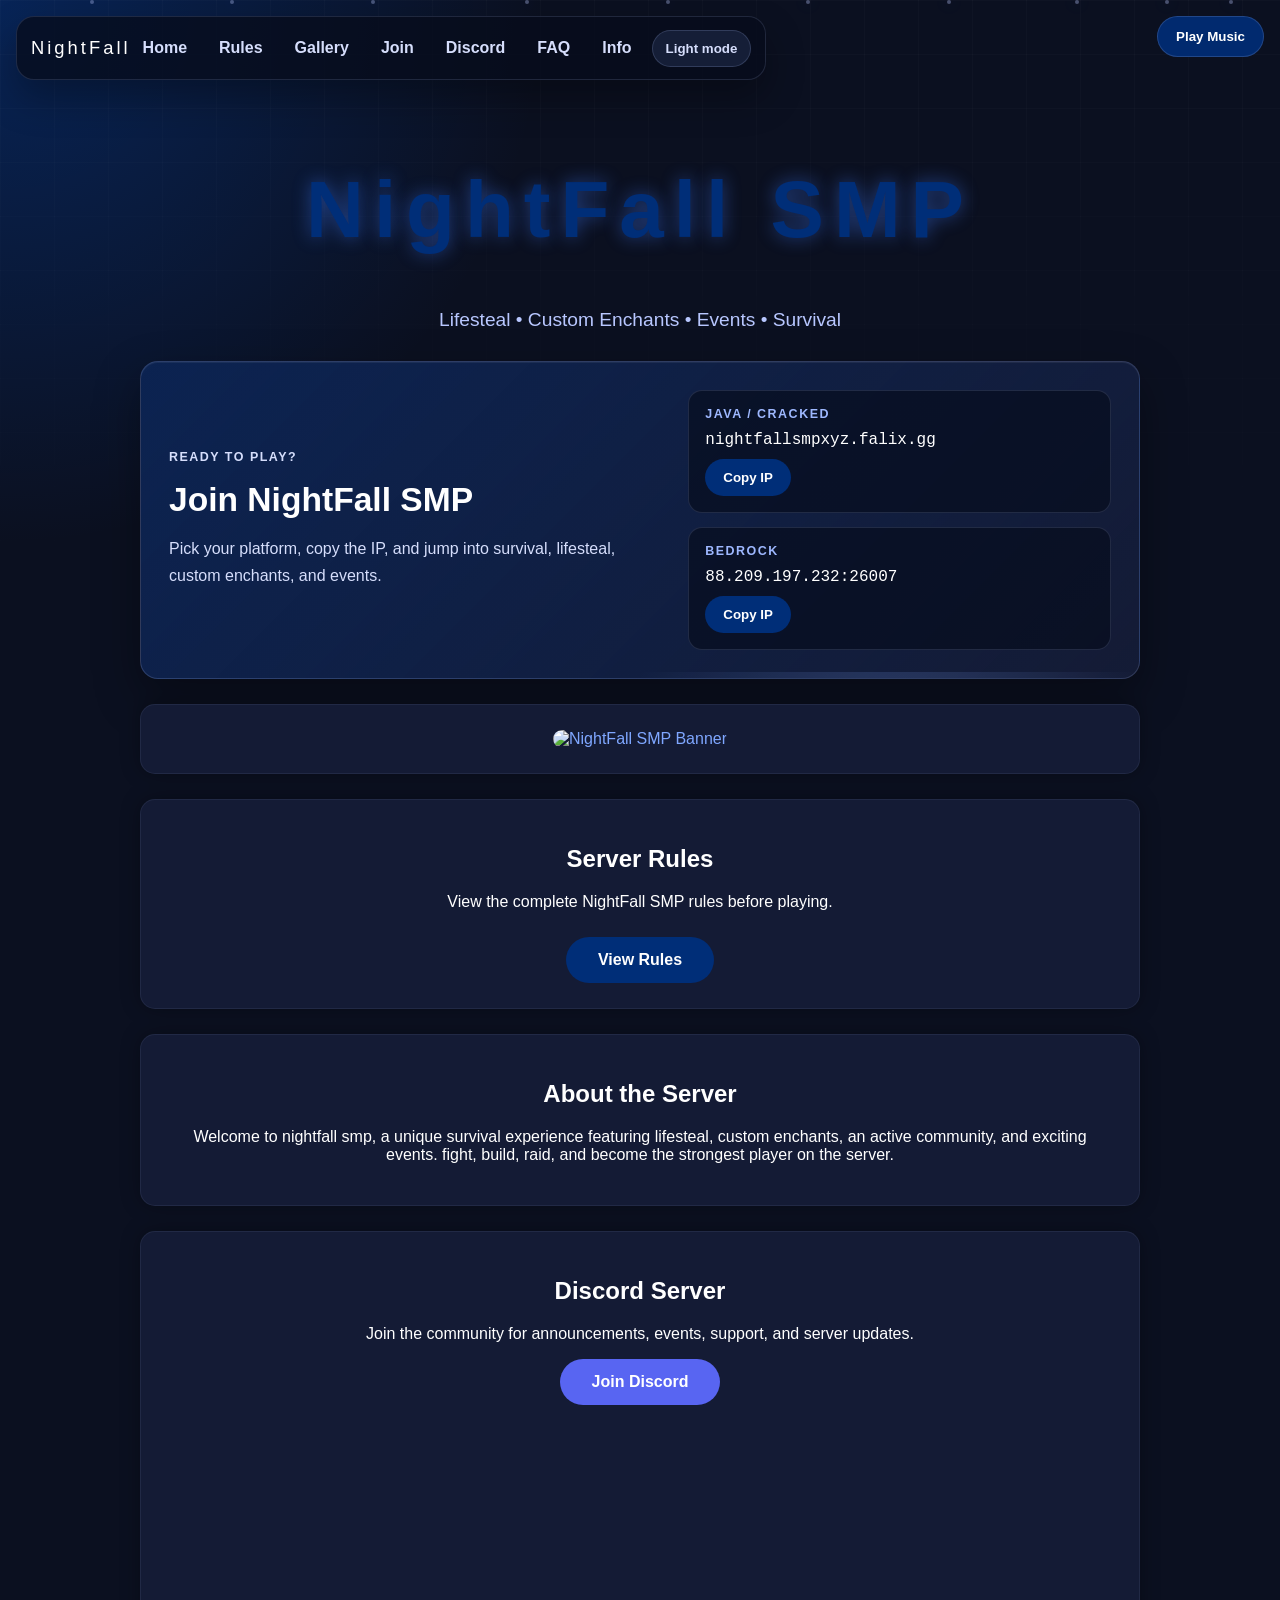
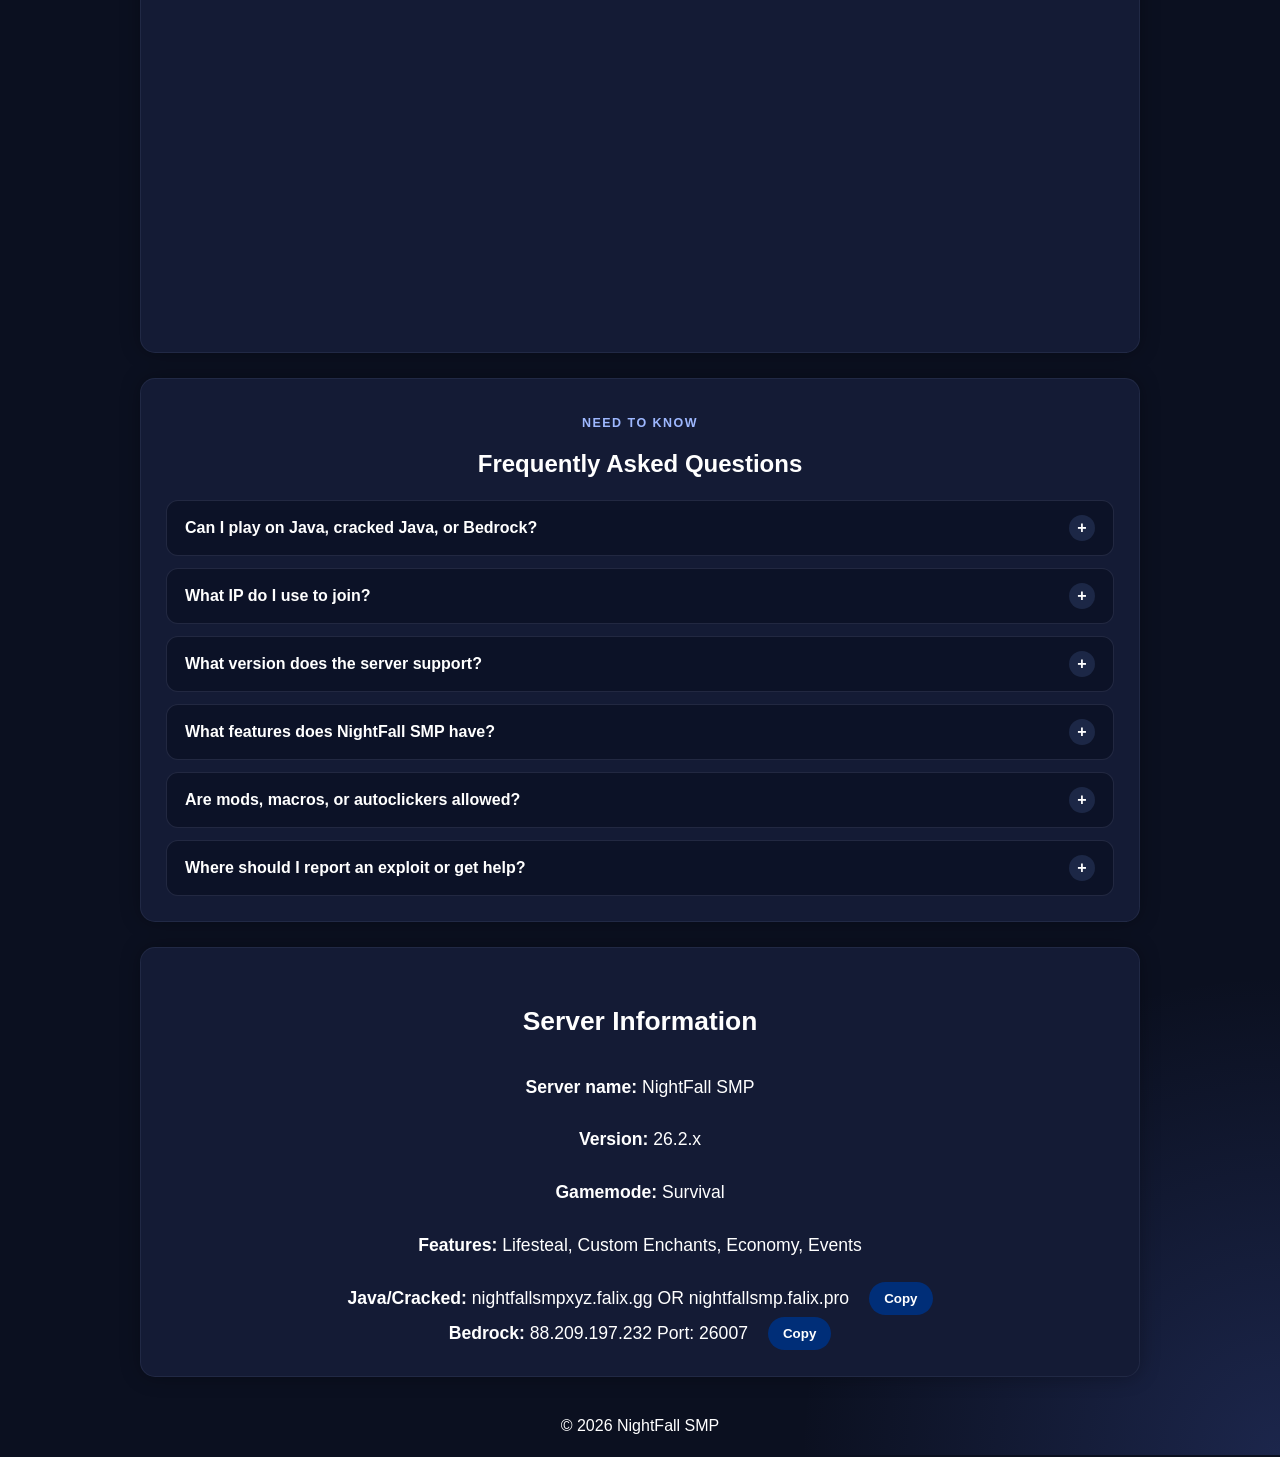
==== commit 48edcff5: "Add files via upload" ====
--- a/index.html
+++ b/index.html
@@ -6,7 +6,7 @@
     <link rel="icon" type="image/png" href="favicon.png">
 <title>NightFall SMP</title>
 
-<link rel="stylesheet" href="style.css?v=5">
+<link rel="stylesheet" href="style.css?v=6">
 
 </head>
 <body>
@@ -33,7 +33,7 @@
   <source src="Rival.mp3" type="audio/mpeg">
 </audio>
 
-<button class="music-button" onclick="document.getElementById('bg-music').play()">
+<button class="music-button" id="music-button" onclick="toggleMusic()">
   Play Music
 </button>
 
@@ -212,6 +212,85 @@
     button.setAttribute("aria-expanded", isOpen);
 }
 
+function toggleMusic() {
+    var music = document.getElementById("bg-music");
+    var button = document.getElementById("music-button");
+
+    if (music.paused) {
+        startMusicVisualizer();
+        music.play().then(function () {
+            button.textContent = "Pause Music";
+            document.body.classList.add("music-playing");
+        }).catch(function () {
+            button.textContent = "Play Music";
+        });
+    } else {
+        music.pause();
+        button.textContent = "Play Music";
+        document.body.classList.remove("music-playing");
+    }
+}
+
+var audioContext;
+var audioAnalyser;
+var audioData;
+var visualizerStarted = false;
+
+function startMusicVisualizer() {
+    var music = document.getElementById("bg-music");
+    var AudioContextClass = window.AudioContext || window.webkitAudioContext;
+
+    if (!AudioContextClass) {
+        return;
+    }
+
+    if (!visualizerStarted) {
+        try {
+            audioContext = new AudioContextClass();
+            audioAnalyser = audioContext.createAnalyser();
+            audioAnalyser.fftSize = 128;
+            audioAnalyser.smoothingTimeConstant = 0.82;
+
+            var source = audioContext.createMediaElementSource(music);
+            source.connect(audioAnalyser);
+            audioAnalyser.connect(audioContext.destination);
+            audioData = new Uint8Array(audioAnalyser.frequencyBinCount);
+            visualizerStarted = true;
+            updateMusicVisualizer();
+        } catch (error) {
+            return;
+        }
+    }
+
+    if (audioContext.state === "suspended") {
+        audioContext.resume();
+    }
+}
+
+function updateMusicVisualizer() {
+    audioAnalyser.getByteFrequencyData(audioData);
+
+    var bassTotal = 0;
+    var volumeTotal = 0;
+    var bassBins = Math.min(10, audioData.length);
+
+    for (var i = 0; i < audioData.length; i++) {
+        volumeTotal += audioData[i];
+        if (i < bassBins) {
+            bassTotal += audioData[i];
+        }
+    }
+
+    var bass = bassTotal / bassBins / 255;
+    var volume = volumeTotal / audioData.length / 255;
+    var isPlaying = !document.getElementById("bg-music").paused;
+
+    document.documentElement.style.setProperty("--music-bass", isPlaying ? bass.toFixed(3) : "0");
+    document.documentElement.style.setProperty("--music-volume", isPlaying ? volume.toFixed(3) : "0");
+
+    requestAnimationFrame(updateMusicVisualizer);
+}
+
 function applyTheme(theme) {
     document.documentElement.setAttribute("data-theme", theme);
     localStorage.setItem("nightfall-theme", theme);
--- a/style.css
+++ b/style.css
@@ -4,17 +4,20 @@
 }
 
 body {
+    --music-bass: 0;
+    --music-volume: 0;
     margin: 0;
     min-height: 100vh;
     background:
-        radial-gradient(circle at top left, rgba(0, 46, 120, 0.35), transparent 34rem),
-        radial-gradient(circle at bottom right, rgba(75, 105, 190, 0.22), transparent 30rem),
+        radial-gradient(circle at top left, rgba(0, 74, 190, calc(0.35 + var(--music-bass) * 0.42)), transparent calc(34rem + var(--music-bass) * 12rem)),
+        radial-gradient(circle at bottom right, rgba(88, 116, 230, calc(0.22 + var(--music-volume) * 0.45)), transparent calc(30rem + var(--music-volume) * 14rem)),
         #0b1020;
     color: white;
     font-family: Arial, sans-serif;
     text-align: center;
     overflow-x: hidden;
     animation: pageFade 700ms ease-out both;
+    transition: background-color 300ms ease;
 }
 
 html {
@@ -32,6 +35,21 @@
     background-size: 54px 54px;
     mask-image: linear-gradient(to bottom, rgba(0,0,0,0.8), transparent 75%);
     animation: driftGrid 18s linear infinite;
+    opacity: calc(0.72 + var(--music-volume) * 0.7);
+}
+
+body.music-playing::after {
+    content: "";
+    position: fixed;
+    inset: 0;
+    z-index: -1;
+    pointer-events: none;
+    background: radial-gradient(
+        circle at 50% 45%,
+        rgba(42, 115, 255, calc(var(--music-bass) * 0.25)),
+        transparent 48%
+    );
+    transform: scale(calc(1 + var(--music-bass) * 0.08));
 }
 
 .loader {
@@ -104,6 +122,9 @@
     background: rgba(184, 199, 255, 0.78);
     box-shadow: 0 0 18px rgba(127, 167, 255, 0.95);
     animation: floatParticle 12s linear infinite;
+    opacity: calc(0.45 + var(--music-volume) * 1.4);
+    transform: scale(calc(1 + var(--music-bass) * 1.2));
+    filter: brightness(calc(1 + var(--music-volume) * 2));
 }
 
 .night-particles span:nth-child(1) {
@@ -504,12 +525,20 @@
 }
 
 .discord-button {
-    margin: 0 0 22px;
+    display: block;
+    width: fit-content;
+    margin: 0 auto 22px;
     background: #5865f2;
 }
 
 .discord-button:hover {
     background: #4752c4;
+}
+
+#discord iframe {
+    display: block;
+    width: min(350px, 100%);
+    margin: 0 auto;
 }
 
 .faq-section {
@@ -586,8 +615,8 @@
 
 [data-theme="light"] body {
     background:
-        radial-gradient(circle at top left, rgba(57, 119, 218, 0.16), transparent 34rem),
-        radial-gradient(circle at bottom right, rgba(120, 146, 210, 0.14), transparent 30rem),
+        radial-gradient(circle at top left, rgba(57, 119, 218, calc(0.16 + var(--music-bass) * 0.2)), transparent calc(34rem + var(--music-bass) * 10rem)),
+        radial-gradient(circle at bottom right, rgba(120, 146, 210, calc(0.14 + var(--music-volume) * 0.2)), transparent calc(30rem + var(--music-volume) * 12rem)),
         #edf2fb;
     color: #11182a;
 }
@@ -1024,6 +1053,11 @@
         scroll-behavior: auto !important;
         transition-duration: 1ms !important;
     }
+
+    body {
+        --music-bass: 0 !important;
+        --music-volume: 0 !important;
+    }
 }
 
 .gallery-hero {
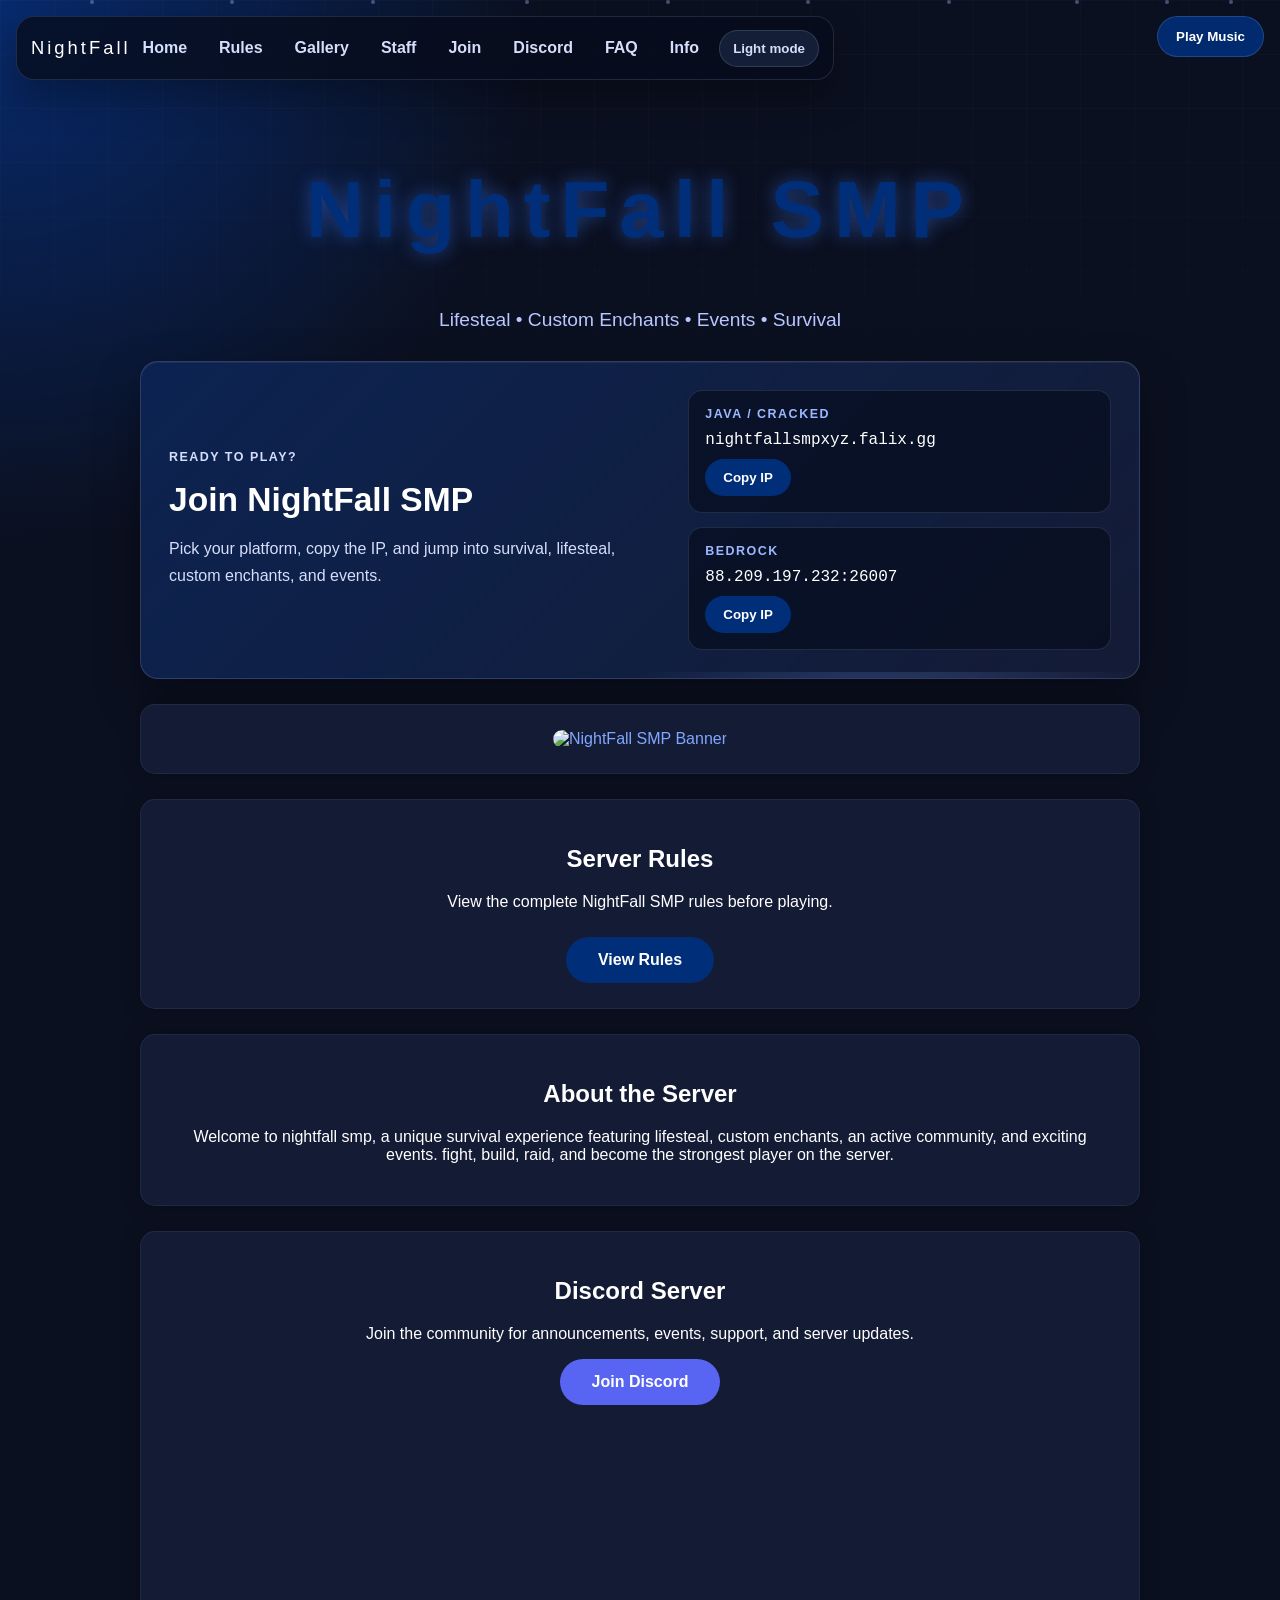
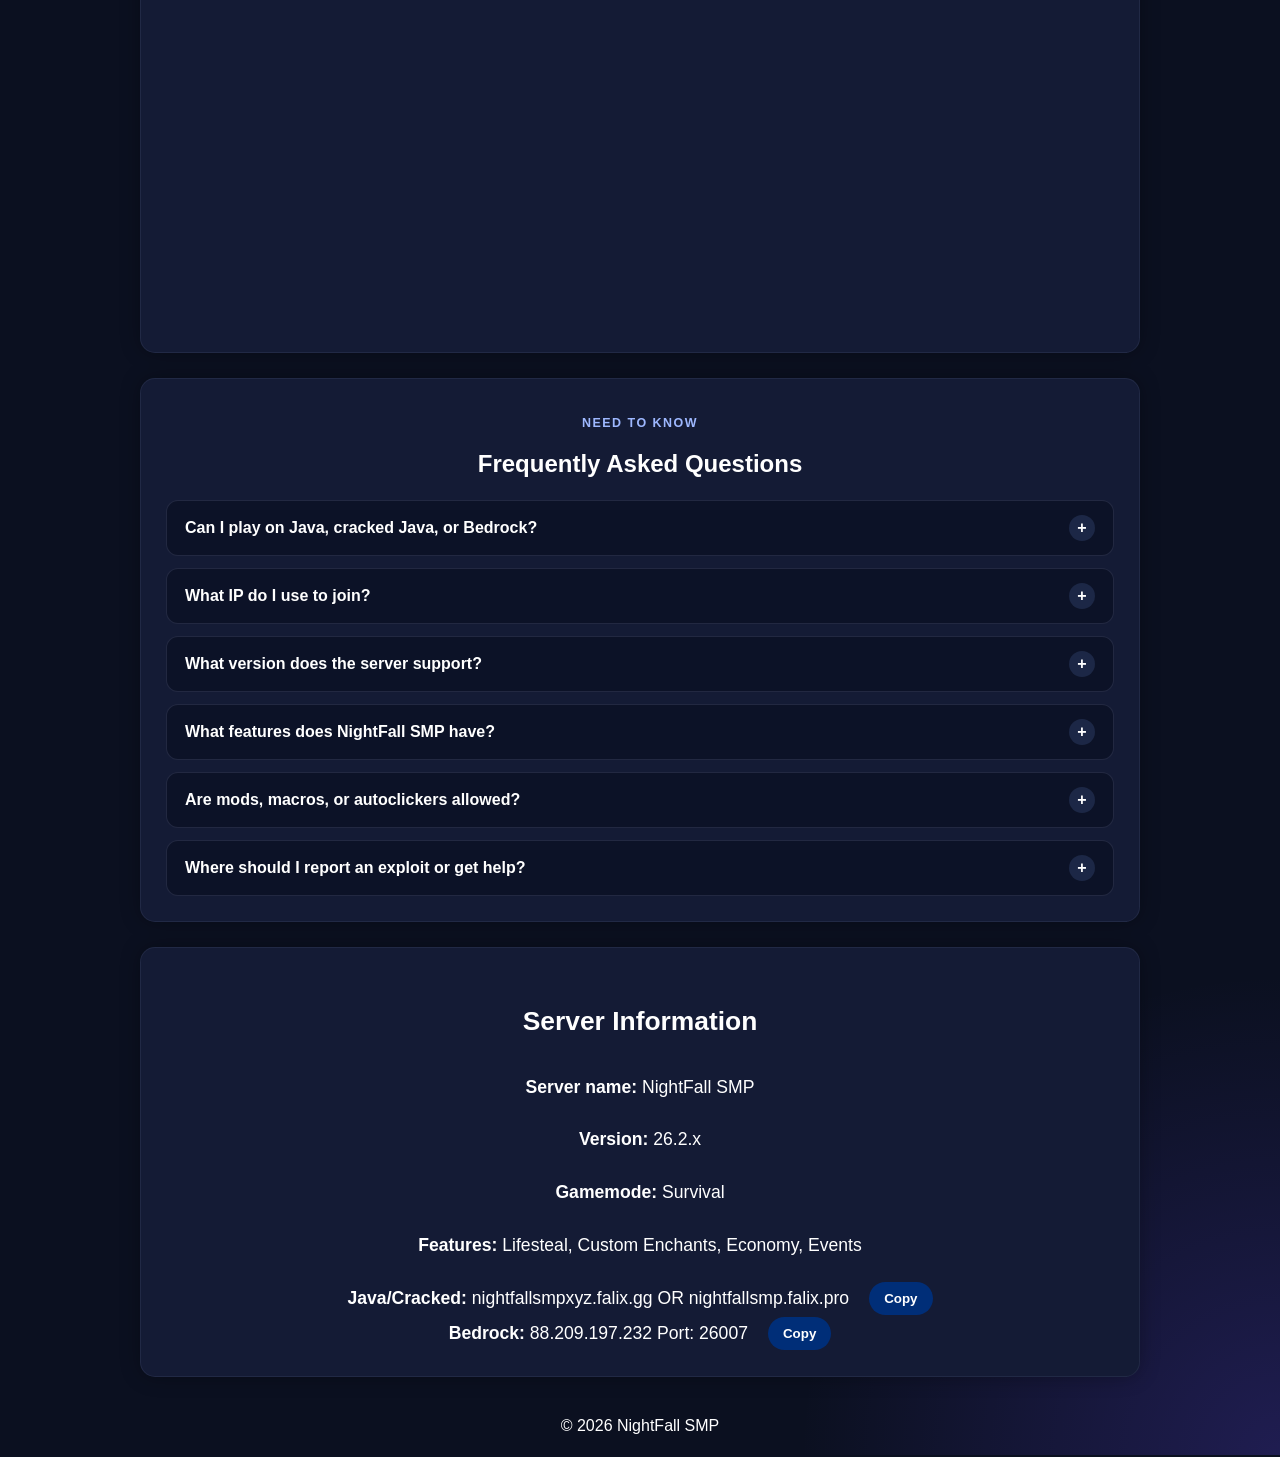
==== commit 2e941fb5: "Add files via upload" ====
--- a/index.html
+++ b/index.html
@@ -6,7 +6,7 @@
     <link rel="icon" type="image/png" href="favicon.png">
 <title>NightFall SMP</title>
 
-<link rel="stylesheet" href="style.css?v=6">
+<link rel="stylesheet" href="style.css?v=11">
 
 </head>
 <body>
@@ -27,6 +27,12 @@
   <span></span>
   <span></span>
   <span></span>
+</div>
+
+<div class="music-visualizer" id="music-visualizer" aria-hidden="true">
+  <span></span><span></span><span></span><span></span>
+  <span></span><span></span><span></span><span></span>
+  <span></span><span></span><span></span><span></span>
 </div>
 
 <audio id="bg-music" loop>
@@ -48,6 +54,7 @@
     <a href="index.html">Home</a>
     <a href="rules.html">Rules</a>
     <a href="gallery.html">Gallery</a>
+    <a href="staff.html">Staff</a>
     <a href="#join">Join</a>
     <a href="#discord">Discord</a>
     <a href="#faq">FAQ</a>
@@ -231,6 +238,16 @@
     }
 }
 
+document.getElementById("bg-music").addEventListener("play", function () {
+    document.body.classList.add("music-playing");
+    document.getElementById("music-button").textContent = "Pause Music";
+});
+
+document.getElementById("bg-music").addEventListener("pause", function () {
+    document.body.classList.remove("music-playing");
+    document.getElementById("music-button").textContent = "Play Music";
+});
+
 var audioContext;
 var audioAnalyser;
 var audioData;
@@ -281,12 +298,20 @@
         }
     }
 
-    var bass = bassTotal / bassBins / 255;
-    var volume = volumeTotal / audioData.length / 255;
+    var bass = Math.min(1, bassTotal / bassBins / 255 * 1.35);
+    var volume = Math.min(1, volumeTotal / audioData.length / 255 * 1.6);
     var isPlaying = !document.getElementById("bg-music").paused;
 
     document.documentElement.style.setProperty("--music-bass", isPlaying ? bass.toFixed(3) : "0");
     document.documentElement.style.setProperty("--music-volume", isPlaying ? volume.toFixed(3) : "0");
+
+    var bars = document.querySelectorAll("#music-visualizer span");
+    bars.forEach(function (bar, index) {
+        var dataIndex = Math.min(audioData.length - 1, index * 2 + 1);
+        var rawLevel = isPlaying ? audioData[dataIndex] / 255 : 0;
+        var level = Math.pow(rawLevel, 1.45) * 0.82;
+        bar.style.setProperty("--bar-level", level.toFixed(3));
+    });
 
     requestAnimationFrame(updateMusicVisualizer);
 }
--- a/style.css
+++ b/style.css
@@ -9,8 +9,8 @@
     margin: 0;
     min-height: 100vh;
     background:
-        radial-gradient(circle at top left, rgba(0, 74, 190, calc(0.35 + var(--music-bass) * 0.42)), transparent calc(34rem + var(--music-bass) * 12rem)),
-        radial-gradient(circle at bottom right, rgba(88, 116, 230, calc(0.22 + var(--music-volume) * 0.45)), transparent calc(30rem + var(--music-volume) * 14rem)),
+        radial-gradient(circle at top left, rgba(0, 92, 255, calc(0.35 + var(--music-bass) * 0.65)), transparent calc(34rem + var(--music-bass) * 24rem)),
+        radial-gradient(circle at bottom right, rgba(104, 75, 255, calc(0.22 + var(--music-volume) * 0.7)), transparent calc(30rem + var(--music-volume) * 24rem)),
         #0b1020;
     color: white;
     font-family: Arial, sans-serif;
@@ -35,7 +35,8 @@
     background-size: 54px 54px;
     mask-image: linear-gradient(to bottom, rgba(0,0,0,0.8), transparent 75%);
     animation: driftGrid 18s linear infinite;
-    opacity: calc(0.72 + var(--music-volume) * 0.7);
+    opacity: calc(0.72 + var(--music-volume) * 1.35);
+    filter: brightness(calc(1 + var(--music-bass) * 1.6));
 }
 
 body.music-playing::after {
@@ -46,10 +47,44 @@
     pointer-events: none;
     background: radial-gradient(
         circle at 50% 45%,
-        rgba(42, 115, 255, calc(var(--music-bass) * 0.25)),
-        transparent 48%
+        rgba(42, 145, 255, calc(0.16 + var(--music-bass) * 0.62)),
+        transparent 58%
     );
-    transform: scale(calc(1 + var(--music-bass) * 0.08));
+    transform: scale(calc(1 + var(--music-bass) * 0.2));
+    animation: musicFallbackPulse 1.1s ease-in-out infinite;
+}
+
+.music-visualizer {
+    position: fixed;
+    inset: auto 0 0;
+    z-index: 0;
+    height: 50vh;
+    display: flex;
+    align-items: end;
+    justify-content: space-around;
+    gap: 1vw;
+    padding: 0 3vw;
+    pointer-events: none;
+    opacity: 0;
+    overflow: hidden;
+    transition: opacity 300ms ease;
+}
+
+body.music-playing .music-visualizer {
+    opacity: 0.62;
+}
+
+.music-visualizer span {
+    --bar-level: 0;
+    width: 7vw;
+    max-width: 96px;
+    height: calc(8px + var(--bar-level) * 44vh);
+    border-radius: 8px 8px 0 0;
+    background: linear-gradient(to top, rgba(0, 46, 120, 0.08), rgba(44, 133, 255, 0.34), rgba(131, 210, 255, 0.7));
+    box-shadow: 0 0 calc(8px + var(--bar-level) * 34px) rgba(44, 133, 255, 0.55);
+    transform: scaleY(calc(0.22 + var(--bar-level) * 1.05));
+    transform-origin: bottom;
+    transition: height 70ms linear, transform 70ms linear;
 }
 
 .loader {
@@ -122,9 +157,10 @@
     background: rgba(184, 199, 255, 0.78);
     box-shadow: 0 0 18px rgba(127, 167, 255, 0.95);
     animation: floatParticle 12s linear infinite;
-    opacity: calc(0.45 + var(--music-volume) * 1.4);
-    transform: scale(calc(1 + var(--music-bass) * 1.2));
-    filter: brightness(calc(1 + var(--music-volume) * 2));
+    opacity: calc(0.45 + var(--music-volume) * 2.4);
+    transform: scale(calc(1 + var(--music-bass) * 2.6));
+    filter: brightness(calc(1 + var(--music-volume) * 4));
+    box-shadow: 0 0 calc(18px + var(--music-bass) * 32px) rgba(127, 167, 255, 0.95);
 }
 
 .night-particles span:nth-child(1) {
@@ -615,8 +651,8 @@
 
 [data-theme="light"] body {
     background:
-        radial-gradient(circle at top left, rgba(57, 119, 218, calc(0.16 + var(--music-bass) * 0.2)), transparent calc(34rem + var(--music-bass) * 10rem)),
-        radial-gradient(circle at bottom right, rgba(120, 146, 210, calc(0.14 + var(--music-volume) * 0.2)), transparent calc(30rem + var(--music-volume) * 12rem)),
+        radial-gradient(circle at top left, rgba(57, 119, 218, calc(0.16 + var(--music-bass) * 0.38)), transparent calc(34rem + var(--music-bass) * 20rem)),
+        radial-gradient(circle at bottom right, rgba(120, 103, 230, calc(0.14 + var(--music-volume) * 0.35)), transparent calc(30rem + var(--music-volume) * 20rem)),
         #edf2fb;
     color: #11182a;
 }
@@ -916,6 +952,15 @@
     50% {
         opacity: 0.9;
         transform: scale(1.12);
+    }
+}
+
+@keyframes musicFallbackPulse {
+    0%, 100% {
+        opacity: 0.55;
+    }
+    50% {
+        opacity: 1;
     }
 }
 
@@ -1054,9 +1099,8 @@
         transition-duration: 1ms !important;
     }
 
-    body {
-        --music-bass: 0 !important;
-        --music-volume: 0 !important;
+    body.music-playing::after {
+        animation: none;
     }
 }
 
@@ -1136,8 +1180,129 @@
     filter: brightness(1.08);
 }
 
+.staff-hero {
+    margin-bottom: 25px;
+    padding: 30px;
+    border-radius: 18px;
+    background:
+        linear-gradient(135deg, rgba(0, 46, 120, 0.45), rgba(20, 27, 53, 0.9)),
+        #141b35;
+    border: 1px solid rgba(184, 199, 255, 0.16);
+    box-shadow: 0 18px 45px rgba(0,0,0,0.35);
+    animation: cardIn 700ms ease-out 250ms both;
+}
+
+.staff-hero h2 {
+    margin: 8px 0;
+    font-size: 2.2rem;
+}
+
+.staff-hero p {
+    max-width: 650px;
+    margin: 0 auto;
+    color: #d6defc;
+    line-height: 1.7;
+}
+
+.staff-grid {
+    display: grid;
+    grid-template-columns: repeat(auto-fit, minmax(260px, 1fr));
+    gap: 20px;
+    margin-bottom: 26px;
+}
+
+.staff-card {
+    display: grid;
+    justify-items: center;
+    gap: 18px;
+    padding: 22px;
+    border-radius: 18px;
+    border: 1px solid rgba(184, 199, 255, 0.16);
+    background: rgba(20, 27, 53, 0.82);
+    box-shadow: 0 16px 35px rgba(0,0,0,0.32);
+    animation: cardIn 700ms ease-out both;
+}
+
+.staff-card-heading h2 {
+    margin: 0 0 6px;
+}
+
+.staff-card-heading p {
+    margin: 0;
+    color: #c8d2ff;
+}
+
+.staff-card iframe {
+    width: min(300px, 100%);
+    height: 400px;
+    border: 0;
+    border-radius: 14px;
+    background: rgba(7, 12, 28, 0.55);
+}
+
+.staff-placeholder {
+    display: grid;
+    place-items: center;
+    align-content: center;
+    width: min(300px, 100%);
+    min-height: 400px;
+    border-radius: 14px;
+    background:
+        radial-gradient(circle at top, rgba(78, 111, 255, 0.24), transparent 42%),
+        rgba(7, 12, 28, 0.55);
+    border: 1px solid rgba(184, 199, 255, 0.12);
+}
+
+.staff-placeholder span {
+    display: grid;
+    place-items: center;
+    width: 86px;
+    height: 86px;
+    margin-bottom: 14px;
+    border-radius: 50%;
+    background: rgba(78, 111, 255, 0.18);
+    border: 1px solid rgba(184, 199, 255, 0.25);
+    color: white;
+    font-size: 1.6rem;
+    font-weight: 900;
+    letter-spacing: 2px;
+}
+
+.staff-placeholder p {
+    margin: 0;
+    color: #c8d2ff;
+}
+
+.staff-discord {
+    width: min(300px, 100%);
+    padding: 12px 14px;
+    border-radius: 12px;
+    background: rgba(88, 101, 242, 0.14);
+    border: 1px solid rgba(88, 101, 242, 0.28);
+}
+
+.staff-discord span {
+    display: block;
+    margin-bottom: 4px;
+    color: #9eadff;
+    font-size: 0.78rem;
+    font-weight: 800;
+    text-transform: uppercase;
+}
+
+.staff-discord p {
+    margin: 0;
+    color: #eef2ff;
+    font-weight: 700;
+    word-break: break-word;
+}
+
 @media (max-width: 700px) {
     .gallery-hero {
+        padding: 22px;
+    }
+
+    .staff-hero {
         padding: 22px;
     }
 
